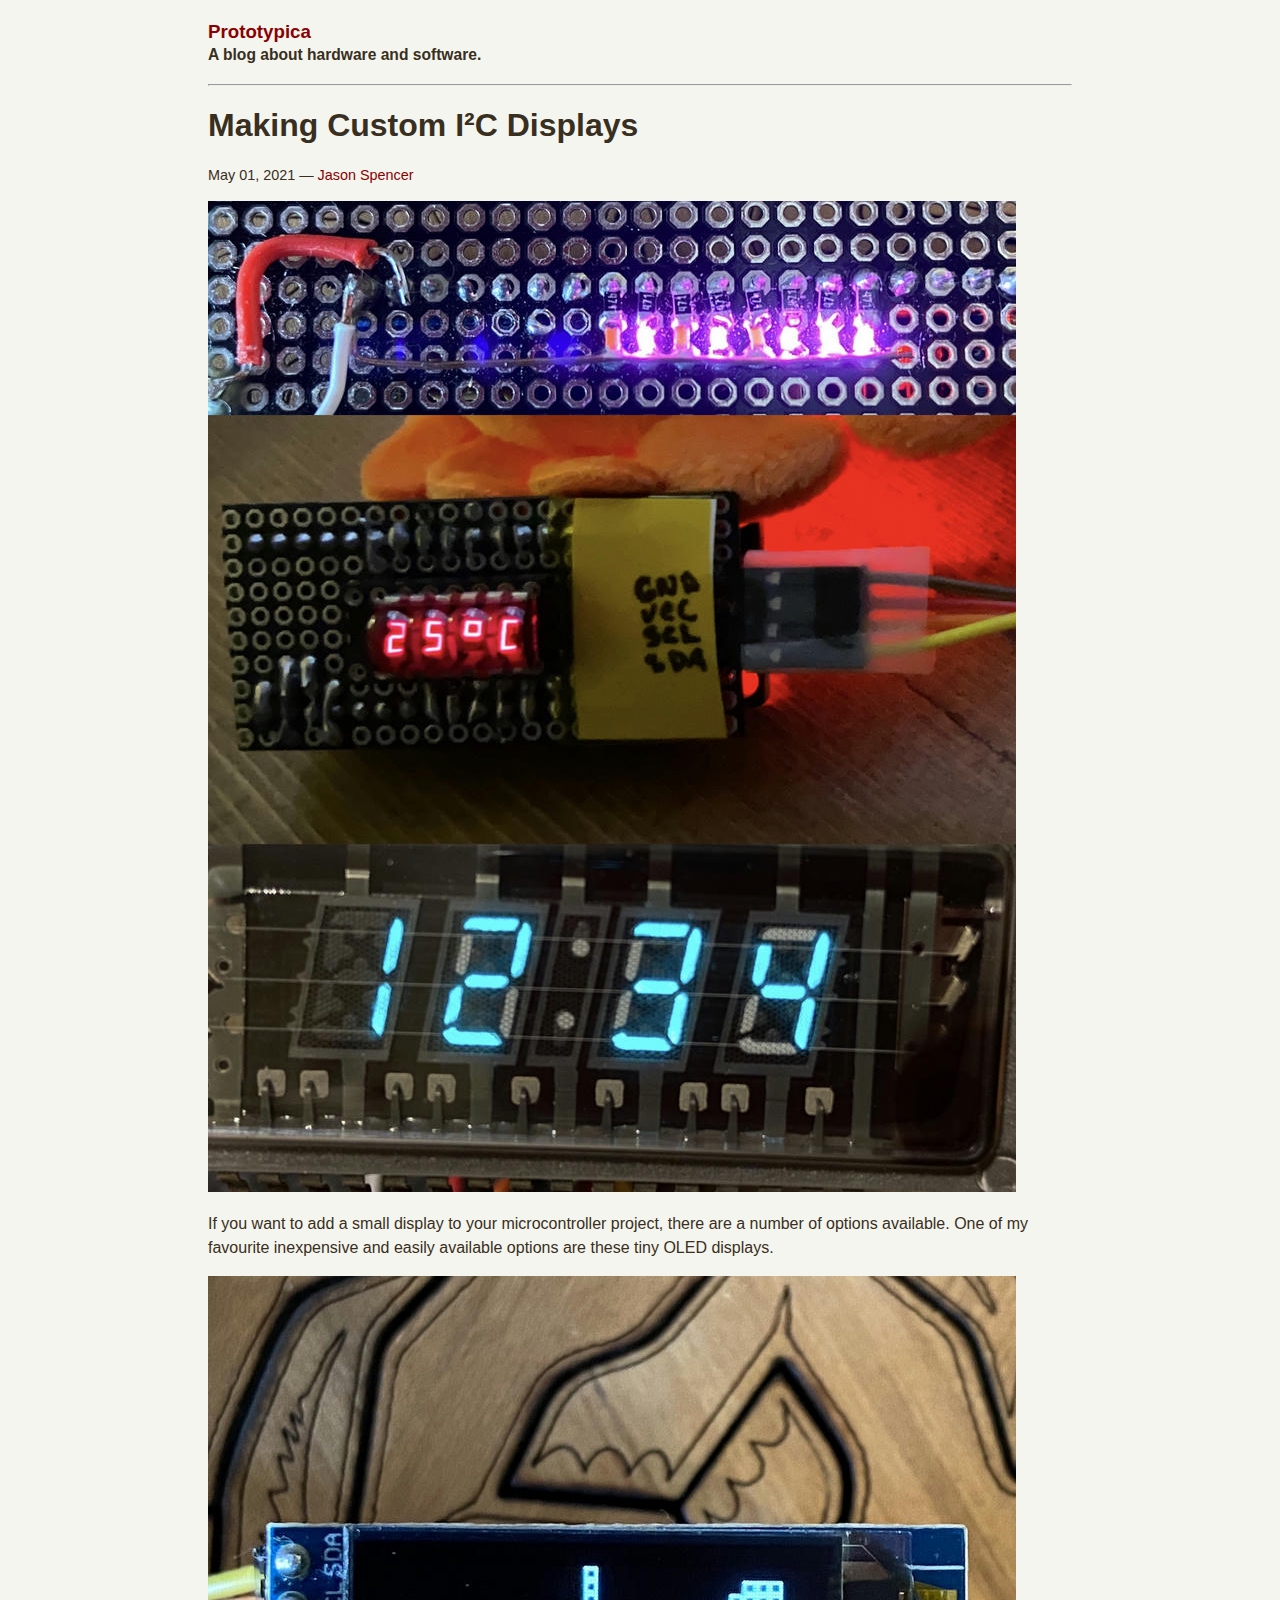
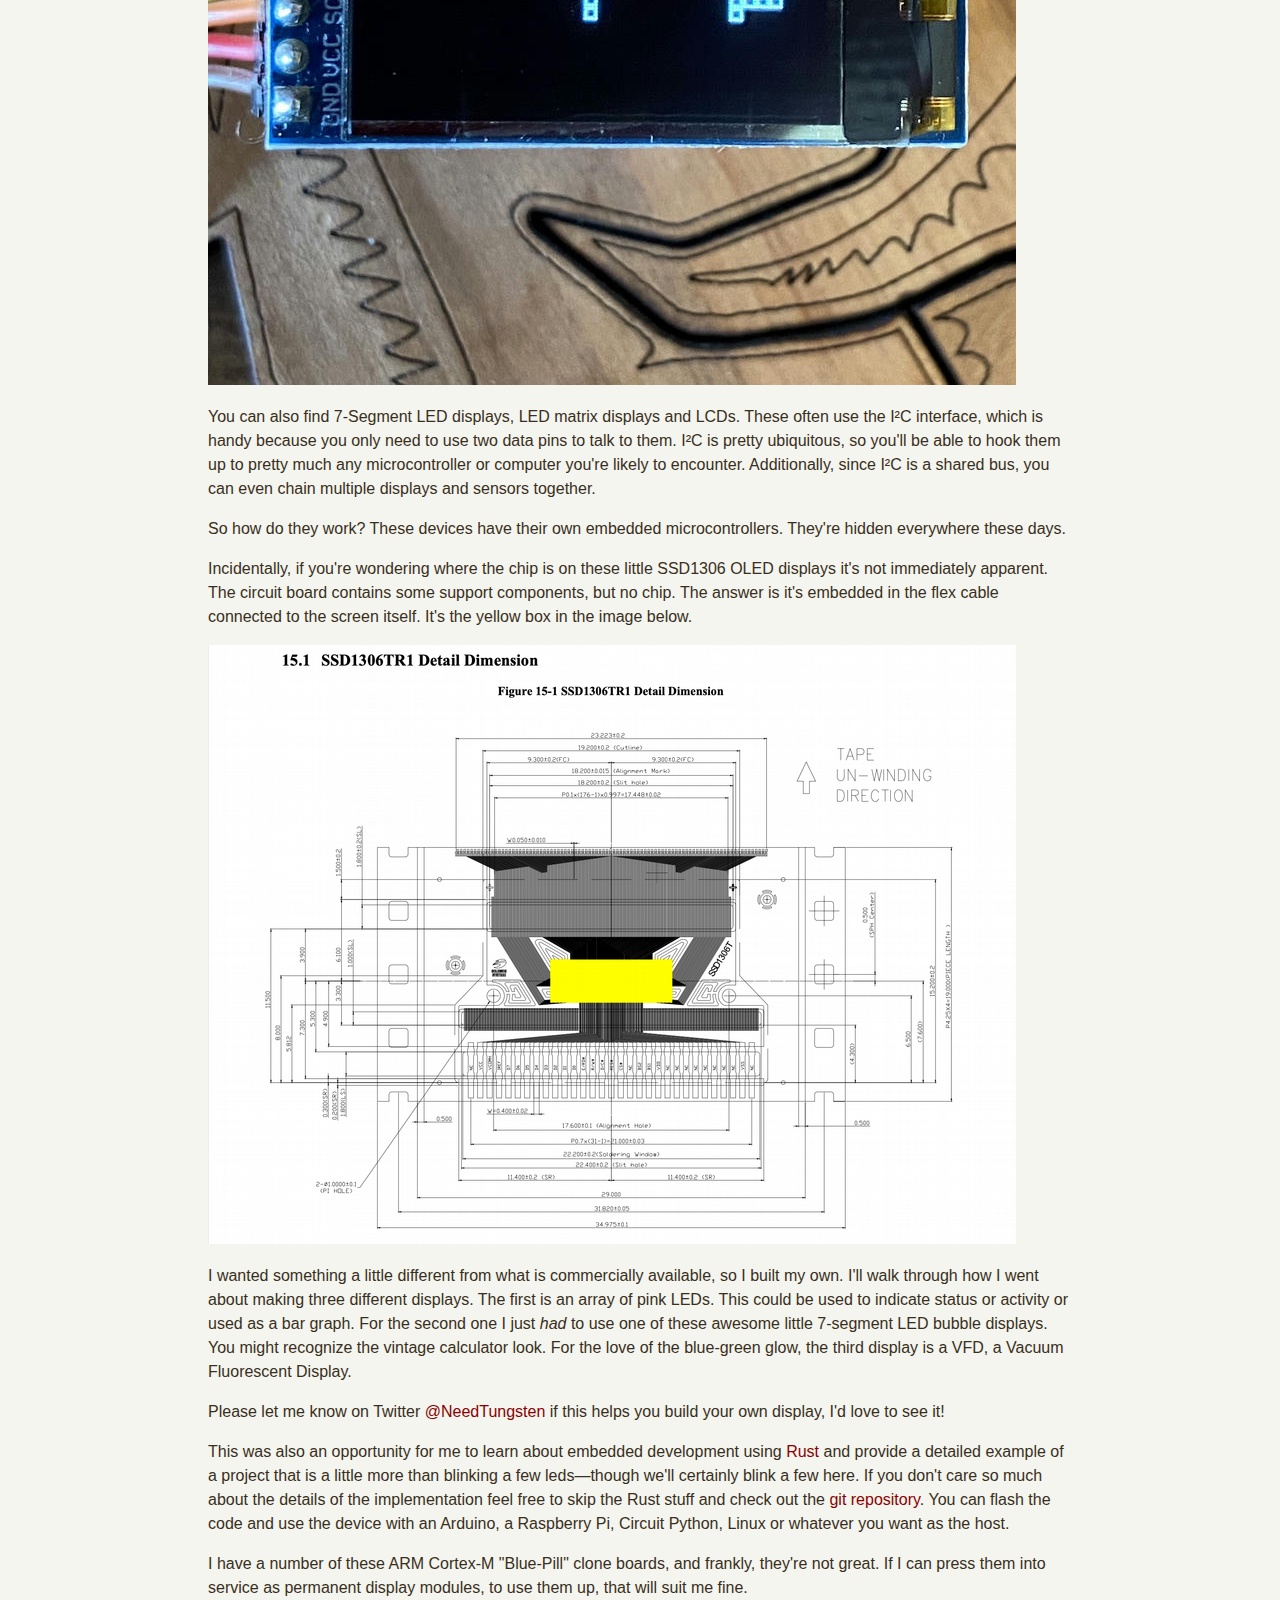
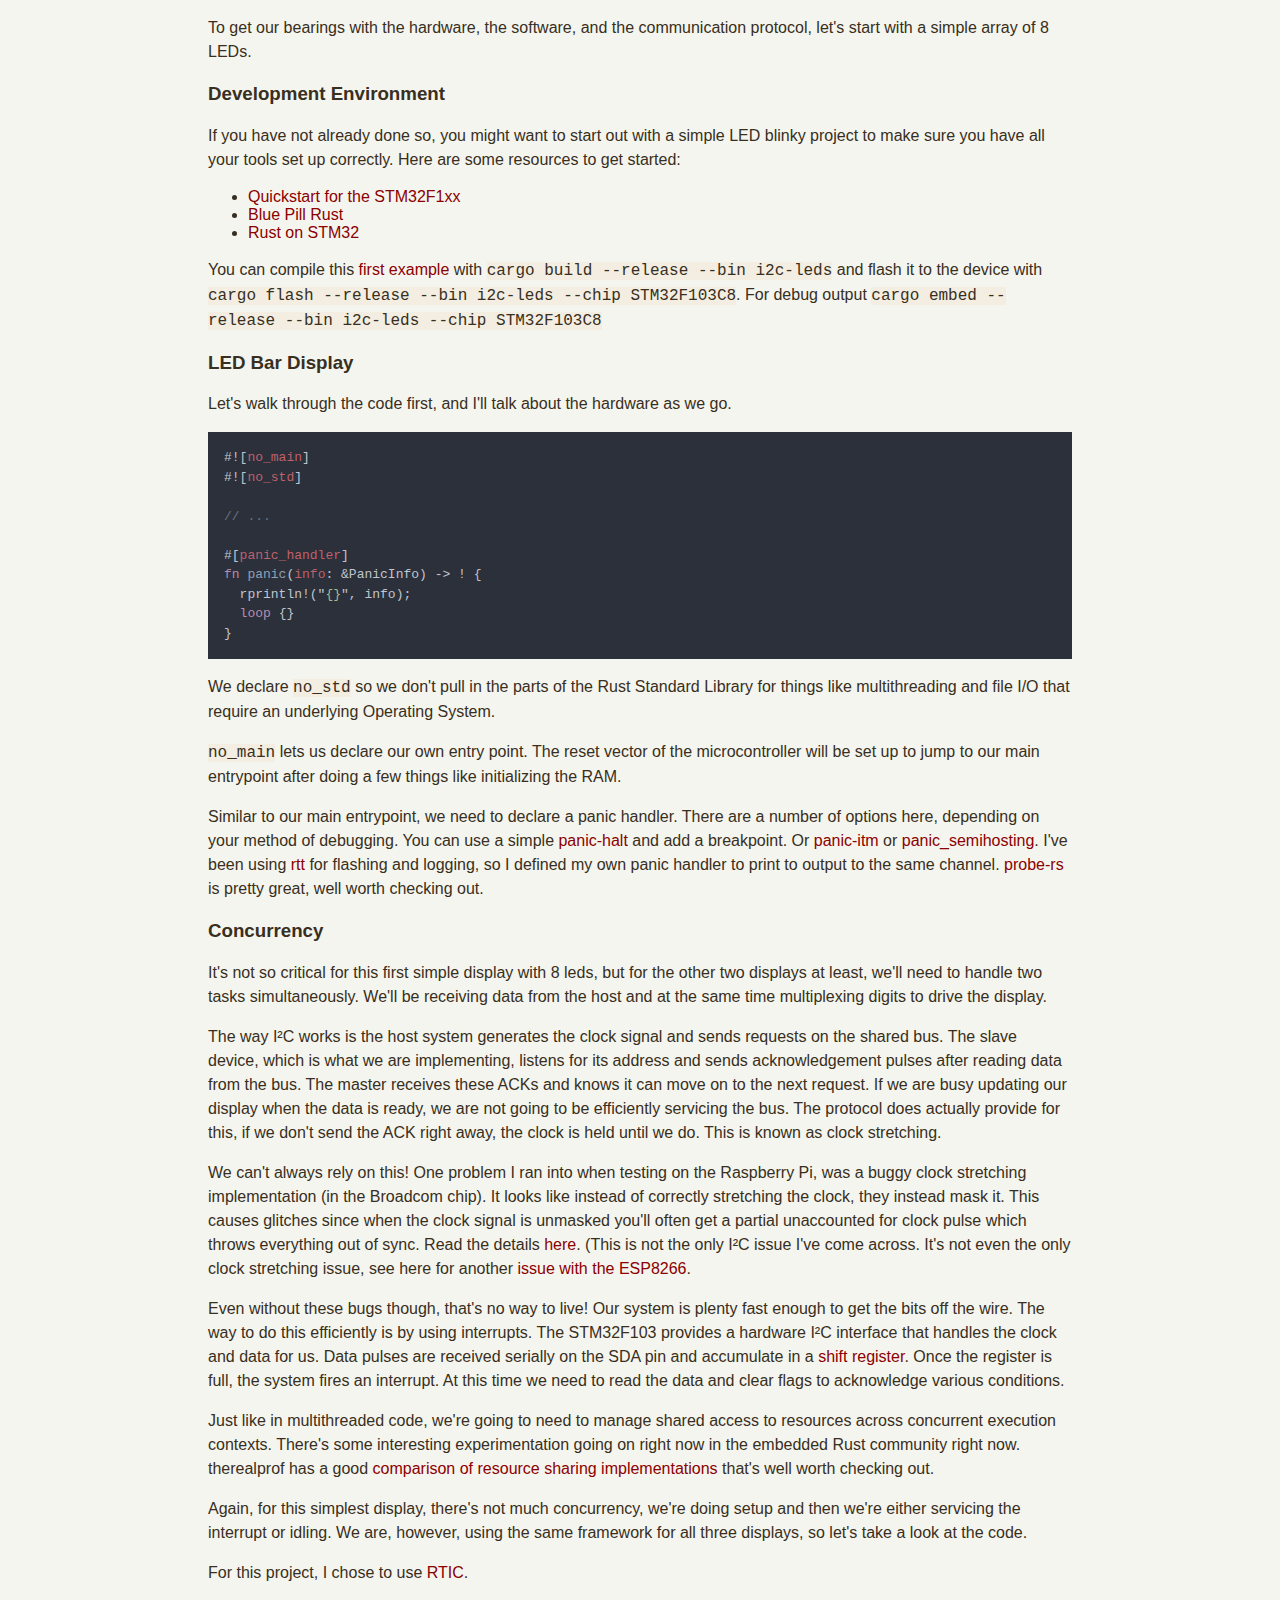
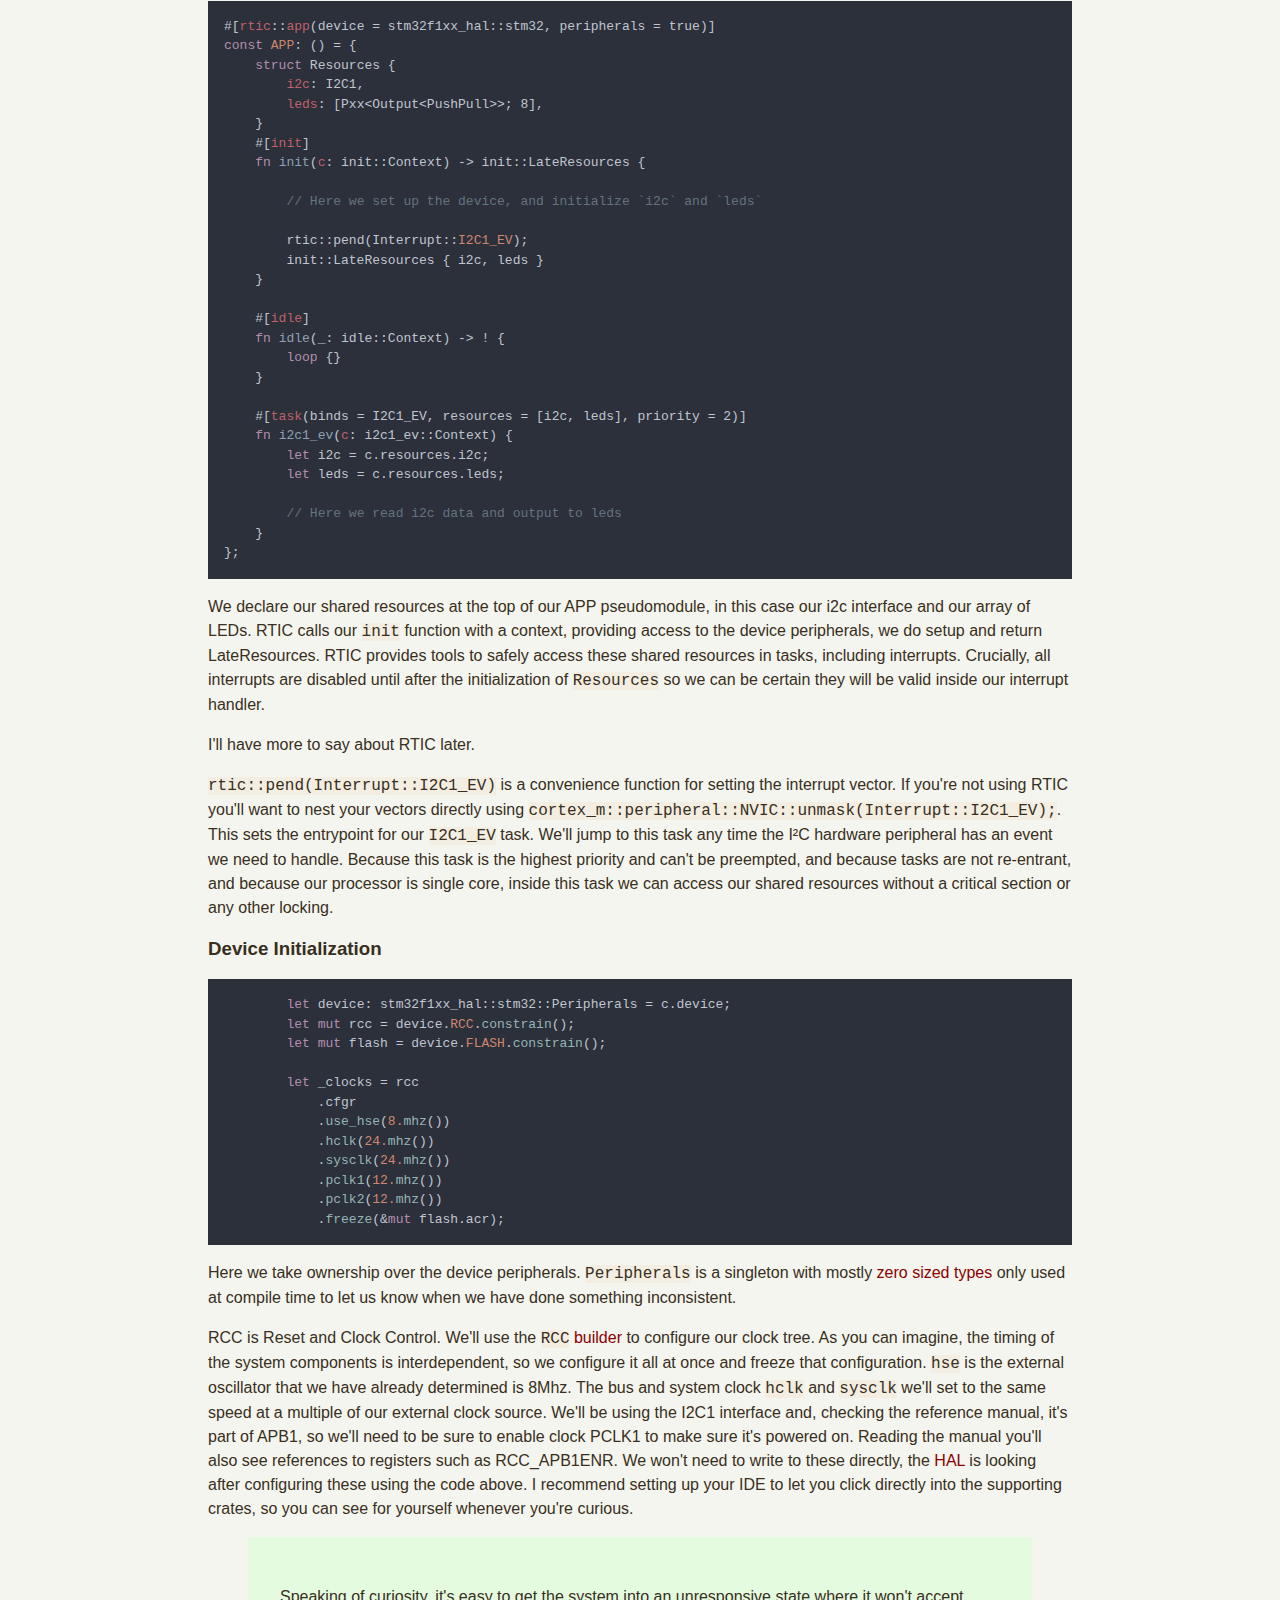
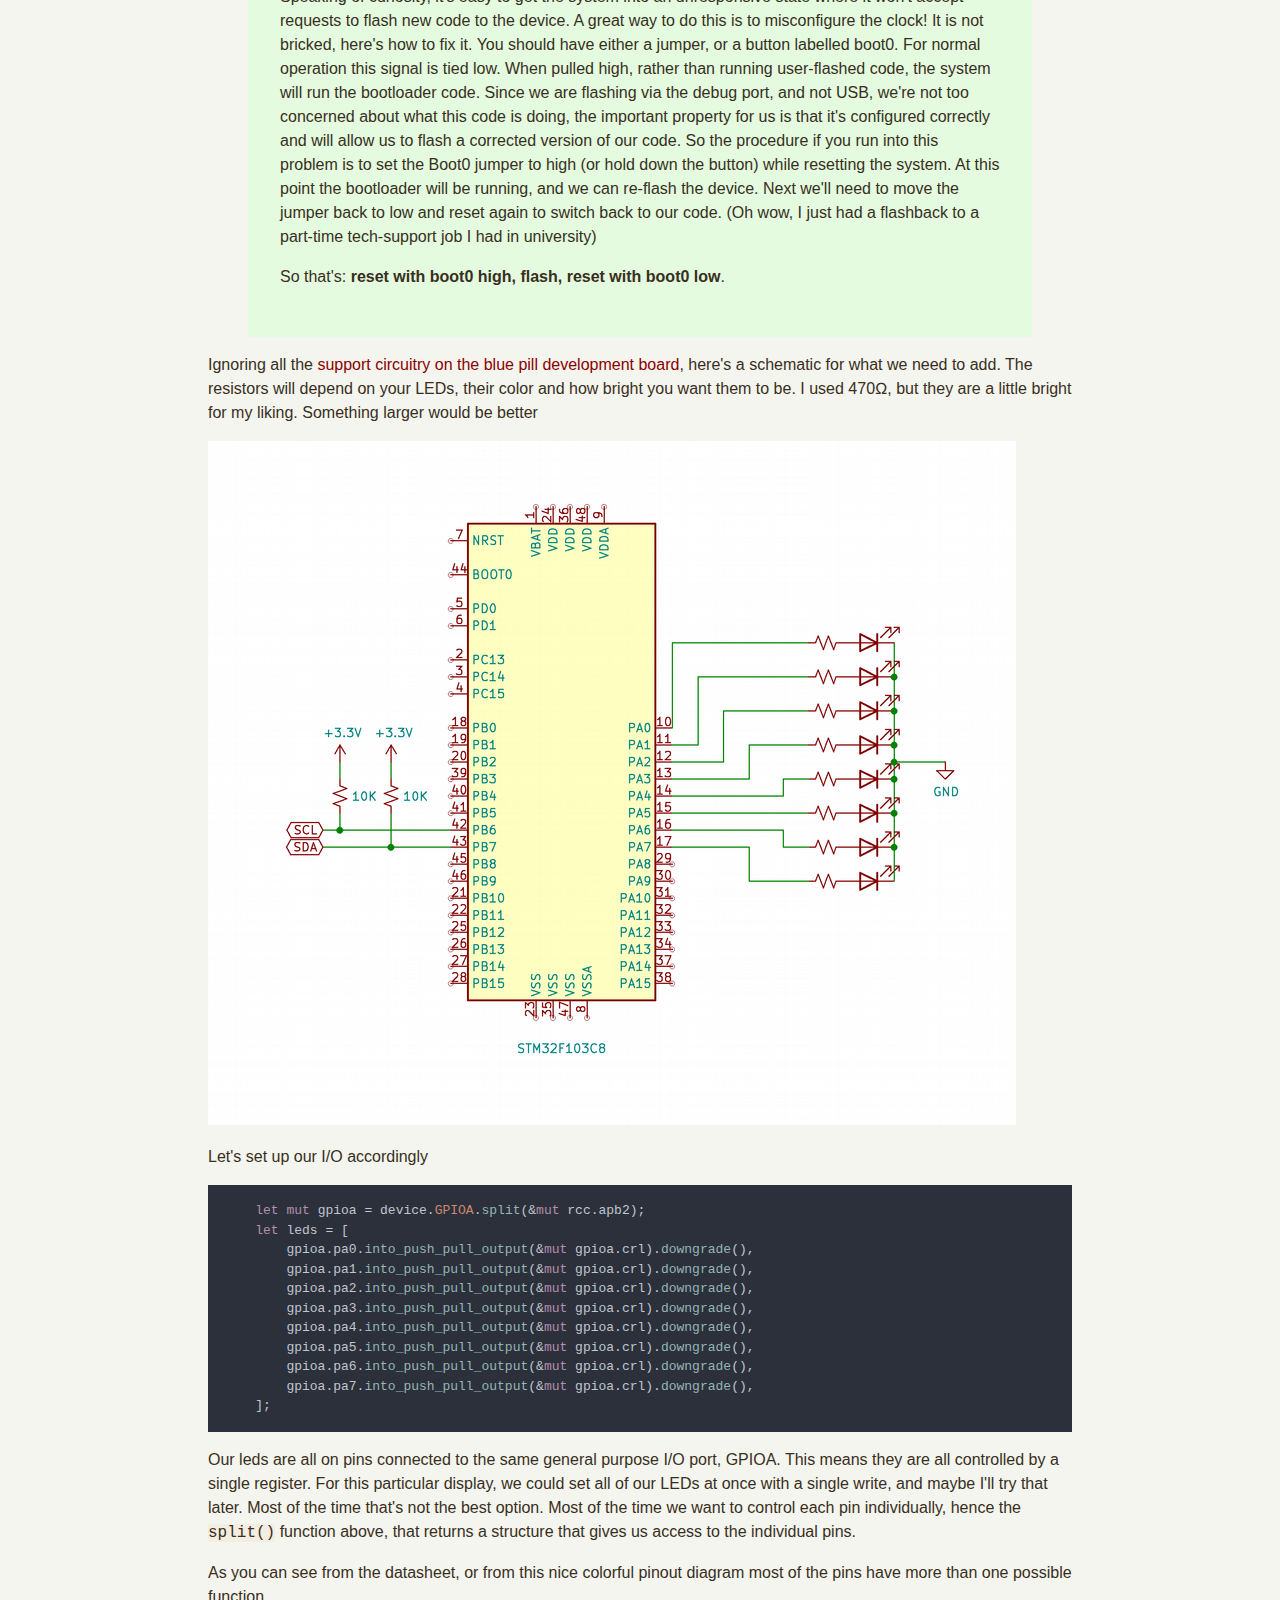
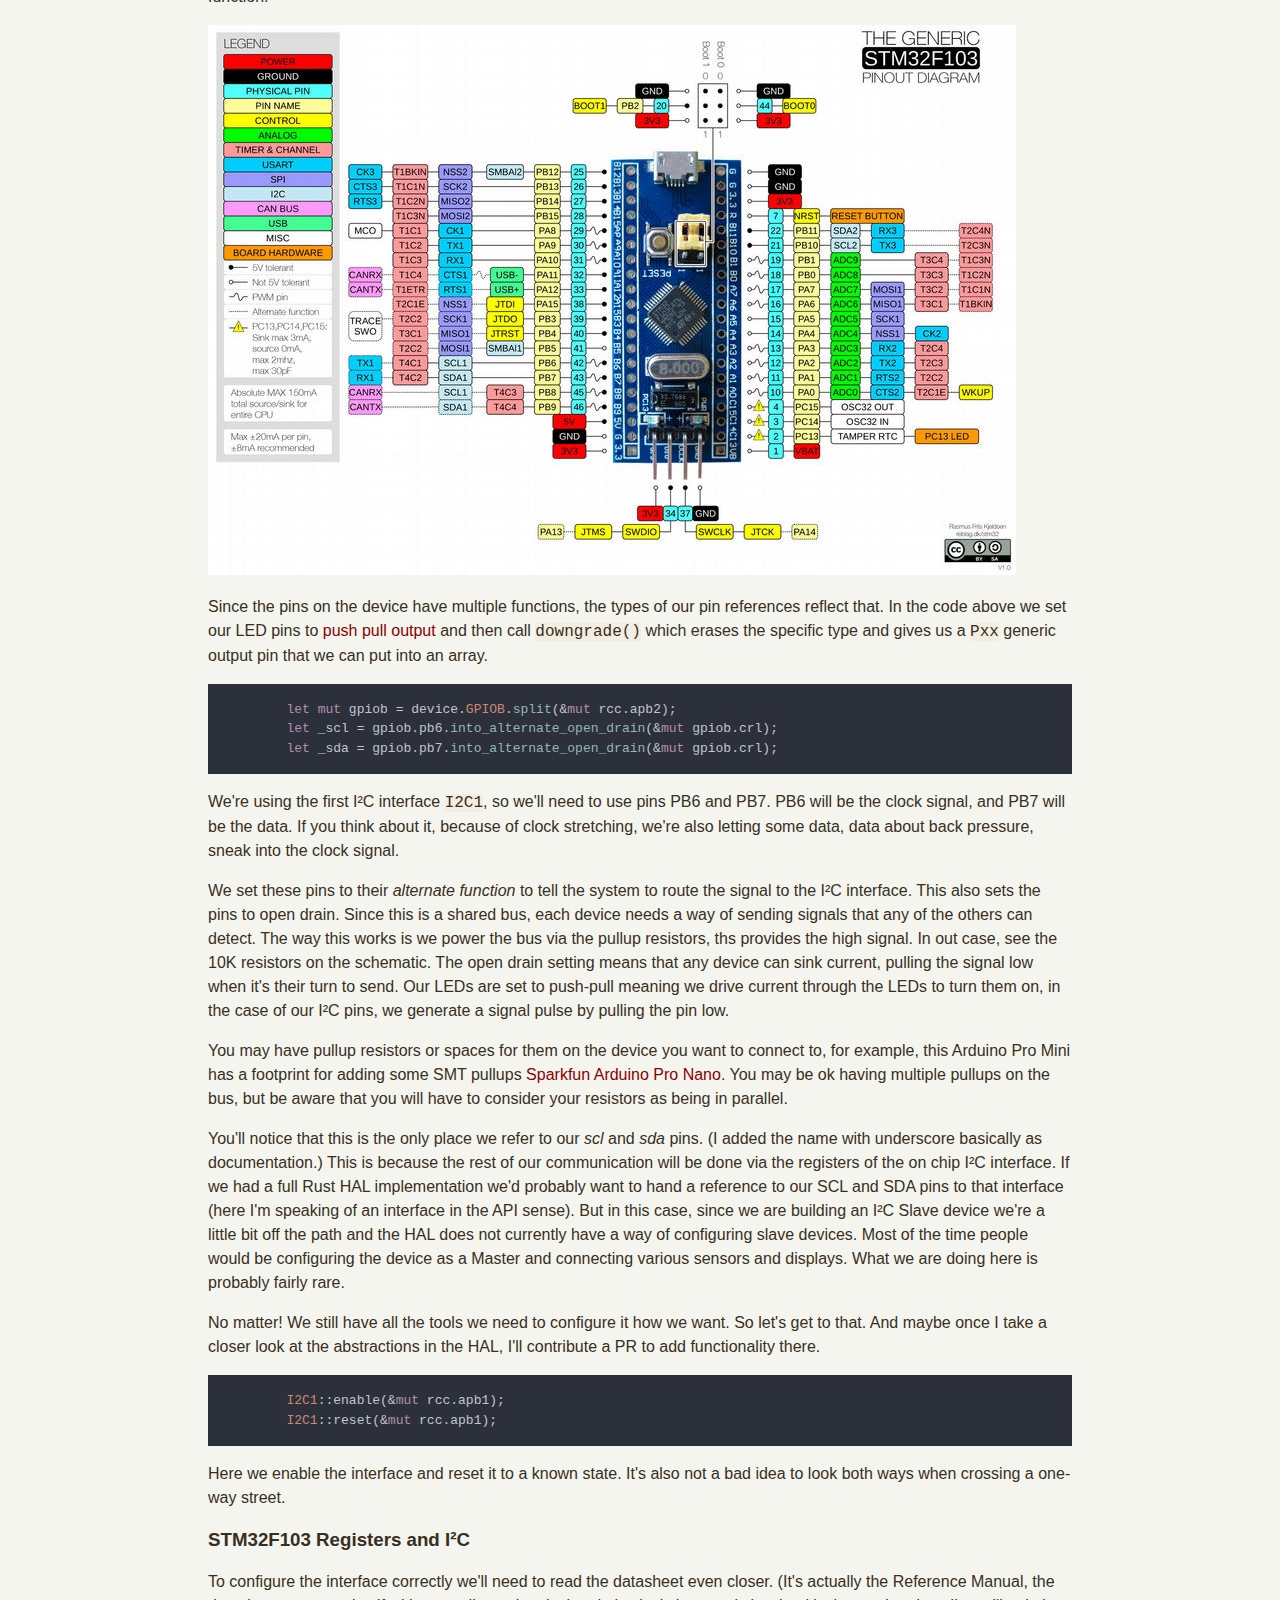
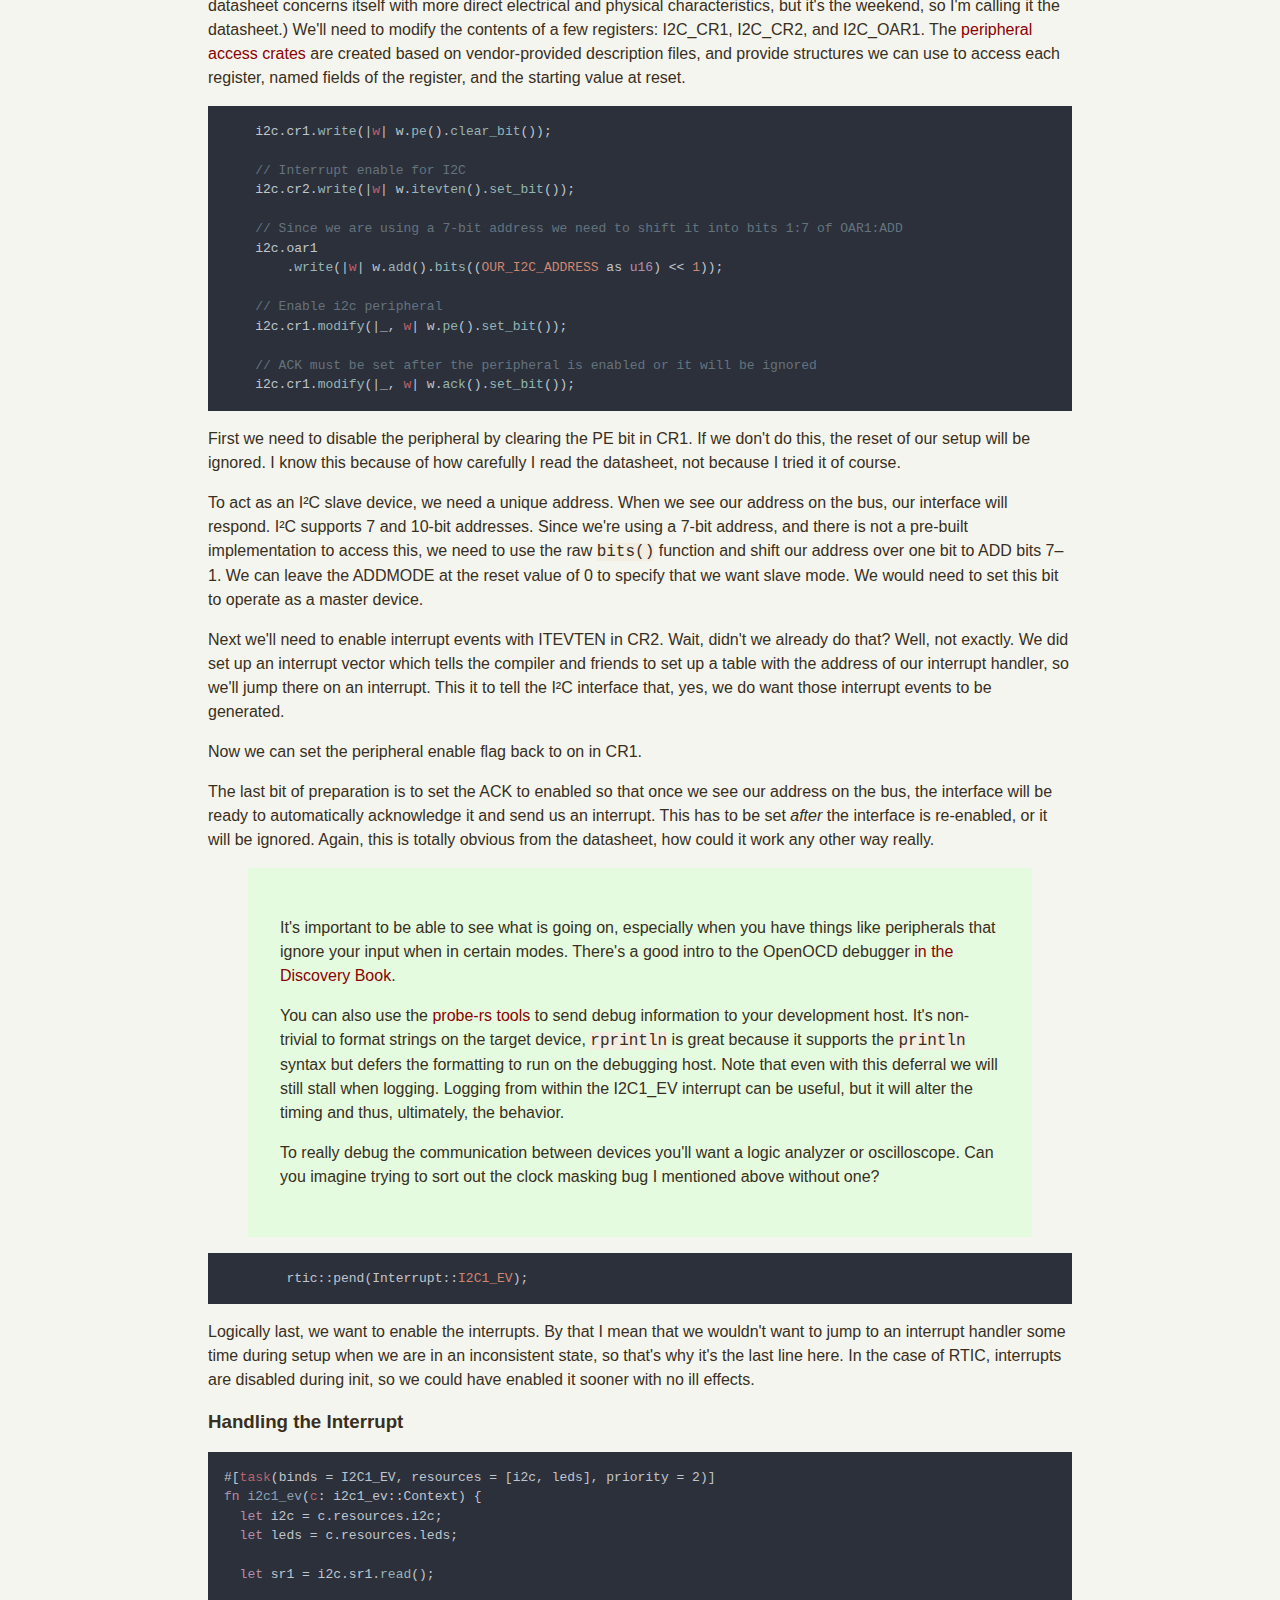
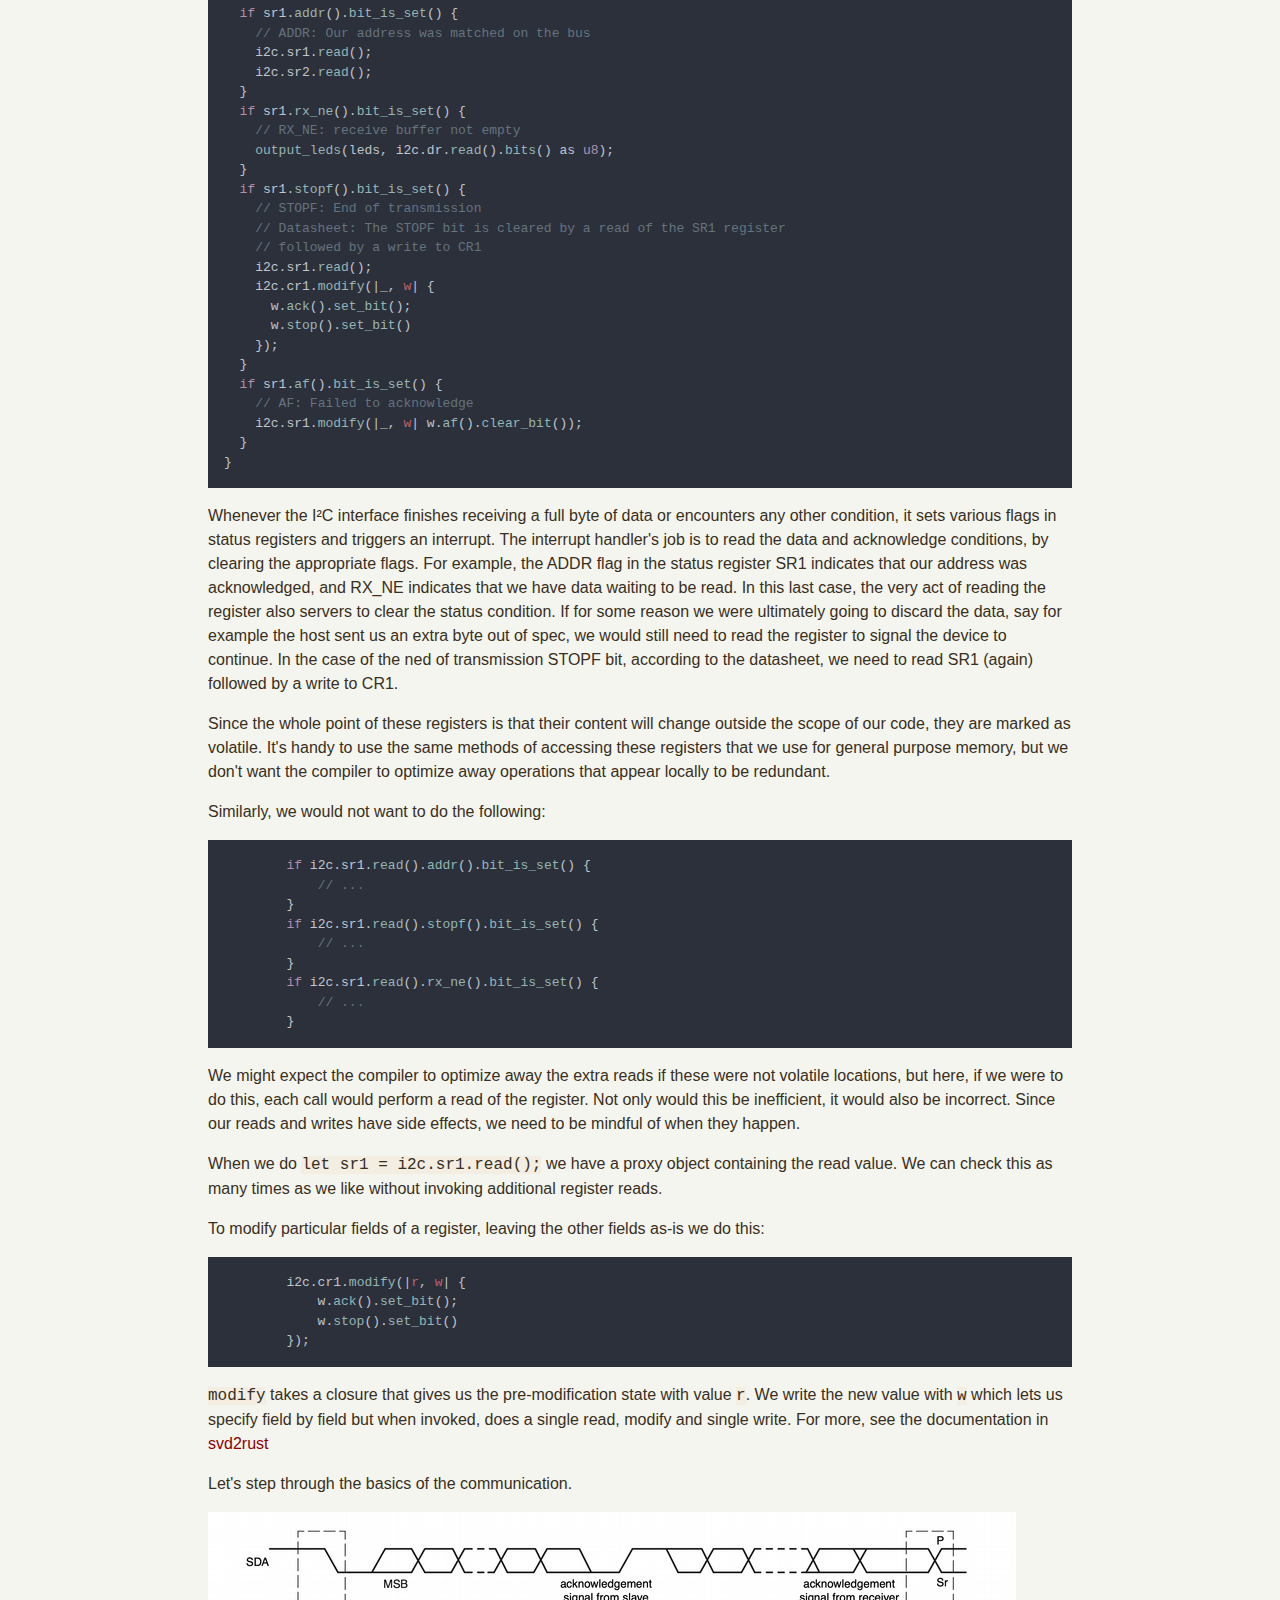
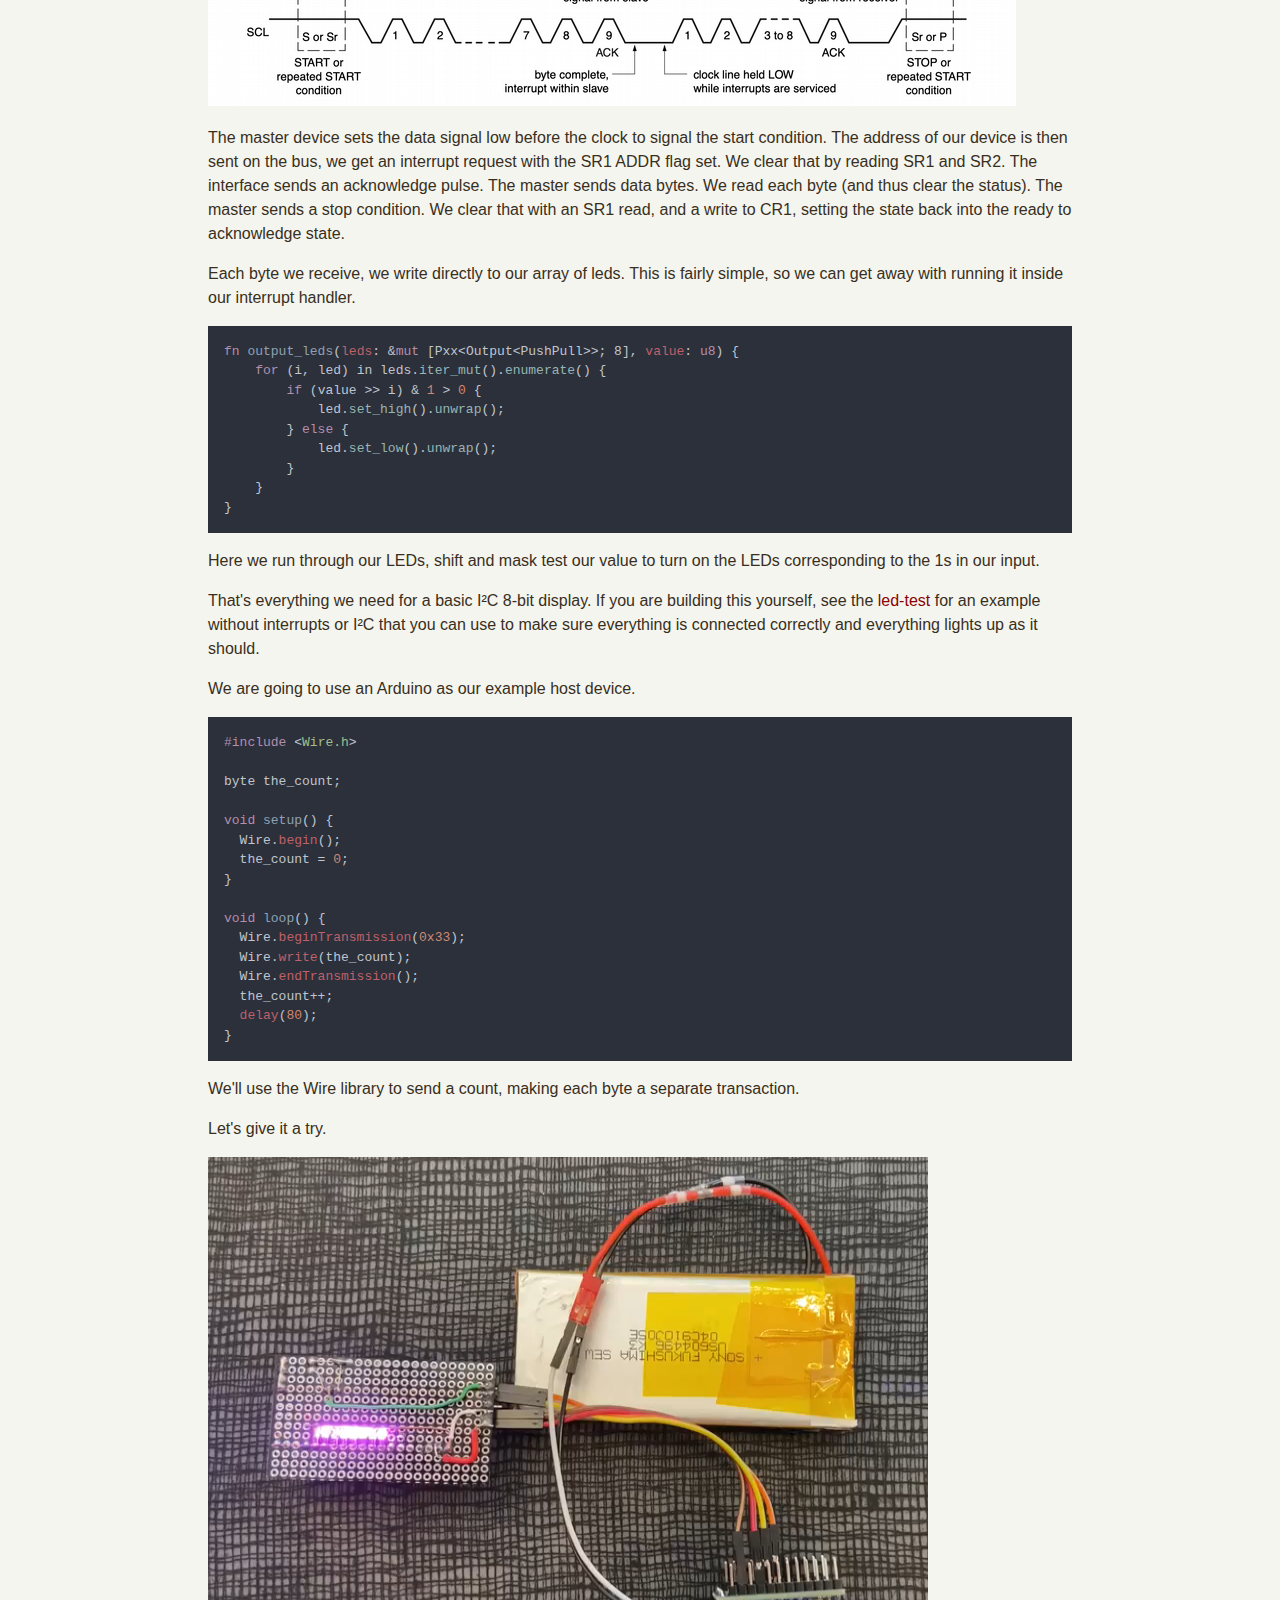
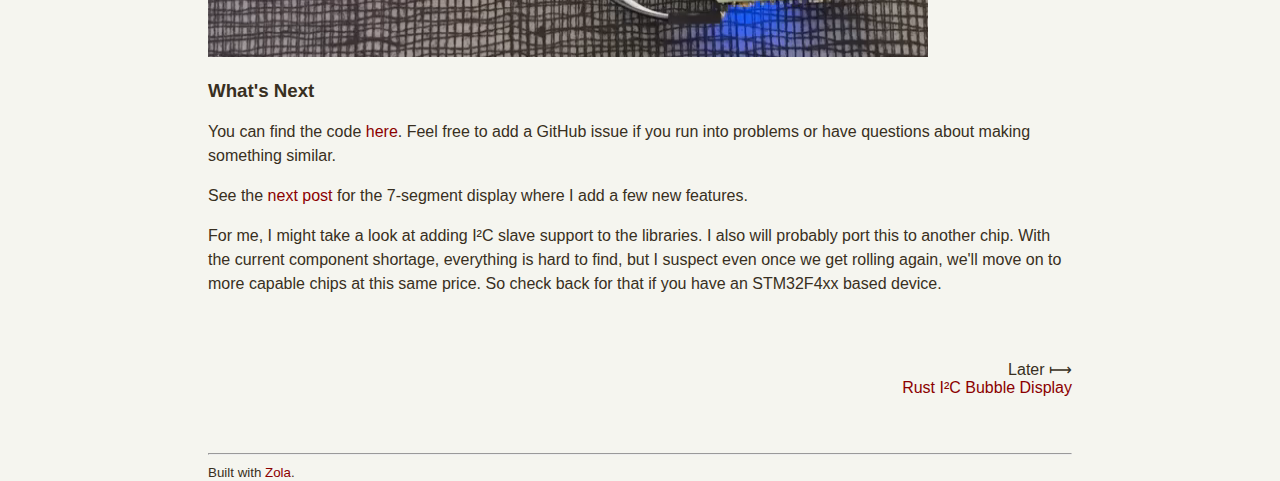
==== making-custom-i2c-displays/index.html @ 599842fb "Deploy jspencer/jspencer.github.io to jspencer/jspencer.github.io:main" ====
<!DOCTYPE html>
<html lang="en">
  
  <head>
    <meta charset="UTF-8" />
    <meta name="viewport" content="width=device-width, initial-scale=1.0" />

    <title>Making Custom I²C Displays &middot; Prototypica</title>
    <meta name="description" content="A blog about hardware and software." />
    <link rel="shortcut icon"  href="https://jspencer.github.io/favicon.ico" />
    <link rel="alternate" type="application/atom+xml" title="RSS" href="https://jspencer.github.io/atom.xml">

    <style>html,body{background:#f5f5ef;color:#382f21;font-family:-apple-system,blinkmacsystemfont,"Helvetica Neue","Helvetica","Segoe UI",roboto,oxygen-sans,ubuntu,cantarell,"Helvetica Neue",sans-serif}a,a:visited{color:darkred;text-decoration:none}a:hover{text-decoration:underline}p{font-size:1rem;line-height:1.5em}main{margin:auto;max-width:54rem;padding:0.8rem}pre{background:white;overflow:scroll;padding:1rem}pre code{background-color:unset;line-height:1.5em}code{background-color:#f3ede2}blockquote{background-color:#e4fbe0;border-color:#bef4b3;padding:2rem}td{border:1px solid #2d2d2d;padding:10px}img{height:auto;max-width:100%}.homepage-list{list-style:none;padding:1rem 0}.homepage-list li{align-items:center;display:flex;flex-wrap:wrap;justify-content:space-between;margin-bottom:10px}@media (max-width: 38rem){.homepage-list li a{width:100%}}.related{padding-top:2rem;padding-bottom:2rem}.related-posts{padding-left:0;list-style:none;display:flex;justify-content:space-between}.related-posts li{flex:1}.related-posts li.next{text-align:right}.related-posts h3{margin-top:0}.related-posts li small{font-size:75%;color:#382f21}.related-posts li small{color:inherit}
</style>

    <meta property="og:site_name" content="Prototypica">
      <meta name="author" content="Jason Spencer" />
      <meta property="og:title" content="Making Custom I²C Displays">
      <meta property="og:description" content="">
      <meta property="og:url" content="https://jspencer.github.io/making-custom-i2c-displays/">
      <meta property="og:image" content="">

      <meta property="og:type" content="article" />
        <meta property="article:published_time" content="2021-05-01T00:00:00+00:00" />

      
      <link rel="next" href="https://jspencer.github.io/rust-i2c-bubble-display/" />
    

  </head>
  

  <body>
    <main id="main" role="main">

      
      <header role="banner">
        <h3 style="margin-top:0;">
          <a href="https://jspencer.github.io" title="Home">Prototypica</a>
          <br /><small>A blog about hardware and software.</small>
        </h3>
      </header>
      <hr />
      

      
<article>
  <h1>Making Custom I²C Displays</h1>

  
    <p style="font-size:90%;"><time datetime="2021-05-01T00:00:00+00:00">May 01, 2021</time> — <a href="https://twitter.com/needtungsten">Jason Spencer</a></p>
  

  <img src="https:&#x2F;&#x2F;jspencer.github.io&#x2F;processed_images&#x2F;fed93ef60ed629c500.jpg" alt="3 i2c displays using rust"/>
<p>If you want to add a small display to your microcontroller project, there are a number of options available. One of my favourite inexpensive and easily available options are these tiny OLED displays.</p>
<img src="https:&#x2F;&#x2F;jspencer.github.io&#x2F;processed_images&#x2F;a97d542fcf8ee56000.jpg" alt="Micropong Tetris on SSD1306"/>
<p>You can also find 7-Segment LED displays, LED matrix displays and LCDs. These often use the I²C interface, which is handy because you only need to use two data pins to talk to them. I²C is pretty ubiquitous, so you'll be able to hook them up to pretty much any microcontroller or computer you're likely to encounter. Additionally, since I²C is a shared bus, you can even chain multiple displays and sensors together.</p>
<p>So how do they work? These devices have their own embedded microcontrollers. They're hidden everywhere these days.</p>
<p>Incidentally, if you're wondering where the chip is on these little SSD1306 OLED displays it's not immediately apparent. The circuit board contains some support components, but no chip. The answer is it's embedded in the flex cable connected to the screen itself. It's the yellow box in the image below.</p>
<img src="https:&#x2F;&#x2F;jspencer.github.io&#x2F;processed_images&#x2F;e2e5a54b1fe09ce400.png" alt="Core on ribbon in SSD1306"/>
<p>I wanted something a little different from what is commercially available, so I built my own. I'll walk through how I went about making three different displays. The first is an array of pink LEDs. This could be used to indicate status or activity or used as a bar graph. For the second one I just <em>had</em> to use one of these awesome little 7-segment LED bubble displays. You might recognize the vintage calculator look. For the love of the blue-green glow, the third display is a VFD, a Vacuum Fluorescent Display.</p>
<p>Please let me know on Twitter <a href="https://twitter.com/needtungsten">@NeedTungsten</a> if this helps you build your own display, I'd love to see it!</p>
<p>This was also an opportunity for me to learn about embedded development using <a href="https://www.rust-lang.org/what/embedded">Rust</a> and provide a detailed example of a project that is a little more than blinking a few leds—though we'll certainly blink a few here. If you don't care so much about the details of the implementation feel free to skip the Rust stuff and check out the <a href="https://github.com/jspencer/custom-i2c-displays">git repository</a>. You can flash the code and use the device with an Arduino, a Raspberry Pi, Circuit Python, Linux or whatever you want as the host.</p>
<p>I have a number of these ARM Cortex-M &quot;Blue-Pill&quot; clone boards, and frankly, they're not great. If I can press them into service as permanent display modules, to use them up, that will suit me fine.</p>
<p>To get our bearings with the hardware, the software, and the communication protocol, let's start with a simple array of 8 LEDs.</p>
<h3 id="development-environment">Development Environment</h3>
<p>If you have not already done so, you might want to start out with a simple LED blinky project to make sure you have all your tools set up correctly. Here are some resources to get started:</p>
<ul>
<li><a href="https://github.com/stm32-rs/stm32f1xx-hal">Quickstart for the STM32F1xx</a></li>
<li><a href="https://github.com/lupyuen/stm32-blue-pill-rust">Blue Pill Rust</a></li>
<li><a href="https://jonathanklimt.de/electronics/programming/embedded-rust/rust-on-stm32-2/">Rust on STM32</a></li>
</ul>
<p>You can compile this <a href="https://github.com/jspencer/custom-i2c-displays">first example</a> with <code>cargo build --release --bin i2c-leds</code> and flash it to the device with <code>cargo flash --release --bin i2c-leds --chip STM32F103C8</code>. For debug output <code>cargo embed --release --bin i2c-leds --chip STM32F103C8</code></p>
<h3 id="led-bar-display">LED Bar Display</h3>
<p>Let's walk through the code first, and I'll talk about the hardware as we go. </p>
<pre style="background-color:#2b303b;">
<code class="language-rust" data-lang="rust"><span style="color:#c0c5ce;">#![</span><span style="color:#bf616a;">no_main</span><span style="color:#c0c5ce;">]
#![</span><span style="color:#bf616a;">no_std</span><span style="color:#c0c5ce;">]

</span><span style="color:#65737e;">// ...

</span><span style="color:#c0c5ce;">#[</span><span style="color:#bf616a;">panic_handler</span><span style="color:#c0c5ce;">]
</span><span style="color:#b48ead;">fn </span><span style="color:#8fa1b3;">panic</span><span style="color:#c0c5ce;">(</span><span style="color:#bf616a;">info</span><span style="color:#c0c5ce;">: &amp;PanicInfo) -&gt; ! {
  rprintln!(&quot;</span><span style="color:#a3be8c;">{}</span><span style="color:#c0c5ce;">&quot;, info);
  </span><span style="color:#b48ead;">loop </span><span style="color:#c0c5ce;">{}
}
</span></code></pre>
<p>We declare <code>no_std</code> so we don't pull in the parts of the Rust Standard Library for things like multithreading and file I/O that require an underlying Operating System.</p>
<p><code>no_main</code> lets us declare our own entry point. The reset vector of the microcontroller will be set up to jump to our main entrypoint after doing a few things like initializing the RAM.</p>
<p>Similar to our main entrypoint, we need to declare a panic handler. There are a number of options here, depending on your method of debugging. You can use a simple <a href="https://crates.io/crates/panic-halt">panic-halt</a> and add a breakpoint. Or <a href="https://github.com/rust-embedded/cortex-m/tree/master/panic-itm">panic-itm</a> or <a href="https://github.com/rust-embedded/cortex-m/tree/master/panic-semihosting">panic_semihosting</a>. I've been using <a href="https://docs.rs/rtt-target/0.3.1/rtt_target/">rtt</a> for flashing and logging, so I defined my own panic handler to print to output to the same channel. <a href="https://probe.rs">probe-rs</a> is pretty great, well worth checking out.</p>
<h3 id="concurrency">Concurrency</h3>
<p>It's not so critical for this first simple display with 8 leds, but for the other two displays at least, we'll need to handle two tasks simultaneously. We'll be receiving data from the host and at the same time multiplexing digits to drive the display.</p>
<p>The way I²C works is the host system generates the clock signal and sends requests on the shared bus. The slave device, which is what we are implementing, listens for its address and sends acknowledgement pulses after reading data from the bus. The master receives these ACKs and knows it can move on to the next request. If we are busy updating our display when the data is ready, we are not going to be efficiently servicing the bus. The protocol does actually provide for this, if we don't send the ACK right away, the clock is held until we do. This is known as clock stretching.</p>
<p>We can't always rely on this! One problem I ran into when testing on the Raspberry Pi, was a buggy clock stretching implementation (in the Broadcom chip). It looks like instead of correctly stretching the clock, they instead mask it. This causes glitches since when the clock signal is unmasked you'll often get a partial unaccounted for clock pulse which throws everything out of sync. Read the details <a href="http://www.advamation.com/knowhow/raspberrypi/rpi-i2c-bug.html">here</a>. (This is not the only I²C issue I've come across. It's not even the only clock stretching issue, see here for another <a href="https://github.com/maarten-pennings/CCS811">issue with the ESP8266</a>.</p>
<p>Even without these bugs though, that's no way to live! Our system is plenty fast enough to get the bits off the wire. The way to do this efficiently is by using interrupts. The STM32F103 provides a hardware I²C interface that handles the clock and data for us. Data pulses are received serially on the SDA pin and accumulate in a <a href="https://en.wikipedia.org/wiki/Shift_register">shift register</a>. Once the register is full, the system fires an interrupt. At this time we need to read the data and clear flags to acknowledge various conditions.</p>
<p>Just like in multithreaded code, we're going to need to manage shared access to resources across concurrent execution contexts. There's some interesting experimentation going on right now in the embedded Rust community right now. therealprof has a good <a href="https://therealprof.github.io/blog/interrupt-comparison/">comparison of resource sharing implementations</a> that's well worth checking out.</p>
<p>Again, for this simplest display, there's not much concurrency, we're doing setup and then we're either servicing the interrupt or idling. We are, however, using the same framework for all three displays, so let's take a look at the code.</p>
<p>For this project, I chose to use <a href="https://rtic.rs/0.5/book/en/">RTIC</a>.</p>
<pre style="background-color:#2b303b;">
<code class="language-rust" data-lang="rust"><span style="color:#c0c5ce;">#[</span><span style="color:#bf616a;">rtic</span><span style="color:#c0c5ce;">::</span><span style="color:#bf616a;">app</span><span style="color:#c0c5ce;">(device = stm32f1xx_hal::stm32, peripherals = true)]
</span><span style="color:#b48ead;">const </span><span style="color:#d08770;">APP</span><span style="color:#c0c5ce;">: () = {
    </span><span style="color:#b48ead;">struct </span><span style="color:#c0c5ce;">Resources {
        </span><span style="color:#bf616a;">i2c</span><span style="color:#c0c5ce;">: I2C1,
        </span><span style="color:#bf616a;">leds</span><span style="color:#c0c5ce;">: [Pxx&lt;Output&lt;PushPull&gt;&gt;; 8],
    }
    #[</span><span style="color:#bf616a;">init</span><span style="color:#c0c5ce;">]
    </span><span style="color:#b48ead;">fn </span><span style="color:#8fa1b3;">init</span><span style="color:#c0c5ce;">(</span><span style="color:#bf616a;">c</span><span style="color:#c0c5ce;">: init::Context) -&gt; init::LateResources {
        
        </span><span style="color:#65737e;">// Here we set up the device, and initialize `i2c` and `leds`
        
        </span><span style="color:#c0c5ce;">rtic::pend(Interrupt::</span><span style="color:#d08770;">I2C1_EV</span><span style="color:#c0c5ce;">);
        init::LateResources { i2c, leds }
    }

    #[</span><span style="color:#bf616a;">idle</span><span style="color:#c0c5ce;">]
    </span><span style="color:#b48ead;">fn </span><span style="color:#8fa1b3;">idle</span><span style="color:#c0c5ce;">(_: idle::Context) -&gt; ! {
        </span><span style="color:#b48ead;">loop </span><span style="color:#c0c5ce;">{}
    }

    #[</span><span style="color:#bf616a;">task</span><span style="color:#c0c5ce;">(binds = I2C1_EV, resources = [i2c, leds], priority = 2)]
    </span><span style="color:#b48ead;">fn </span><span style="color:#8fa1b3;">i2c1_ev</span><span style="color:#c0c5ce;">(</span><span style="color:#bf616a;">c</span><span style="color:#c0c5ce;">: i2c1_ev::Context) {
        </span><span style="color:#b48ead;">let</span><span style="color:#c0c5ce;"> i2c = c.resources.i2c;
        </span><span style="color:#b48ead;">let</span><span style="color:#c0c5ce;"> leds = c.resources.leds;

        </span><span style="color:#65737e;">// Here we read i2c data and output to leds
    </span><span style="color:#c0c5ce;">}
};
</span></code></pre>
<p>We declare our shared resources at the top of our APP pseudomodule, in this case our i2c interface and our array of LEDs. RTIC calls our <code>init</code> function with a context, providing access to the device peripherals, we do setup and return LateResources. RTIC provides tools to safely access these shared resources in tasks, including interrupts. Crucially, all interrupts are disabled until after the initialization of <code>Resources</code> so we can be certain they will be valid inside our interrupt handler.</p>
<p>I'll have more to say about RTIC later.</p>
<p><code>rtic::pend(Interrupt::I2C1_EV)</code> is a convenience function for setting the interrupt vector. If you're not using RTIC you'll want to nest your vectors directly using <code>cortex_m::peripheral::NVIC::unmask(Interrupt::I2C1_EV);</code>. This sets the entrypoint for our <code>I2C1_EV</code> task. We'll jump to this task any time the I²C hardware peripheral has an event we need to handle. Because this task is the highest priority and can't be preempted, and because tasks are not re-entrant, and because our processor is single core, inside this task we can access our shared resources without a critical section or any other locking.</p>
<h3 id="device-initialization">Device Initialization</h3>
<pre style="background-color:#2b303b;">
<code class="language-rust" data-lang="rust"><span style="color:#c0c5ce;">        </span><span style="color:#b48ead;">let</span><span style="color:#c0c5ce;"> device: stm32f1xx_hal::stm32::Peripherals = c.device;
        </span><span style="color:#b48ead;">let mut</span><span style="color:#c0c5ce;"> rcc = device.</span><span style="color:#d08770;">RCC</span><span style="color:#c0c5ce;">.</span><span style="color:#96b5b4;">constrain</span><span style="color:#c0c5ce;">();
        </span><span style="color:#b48ead;">let mut</span><span style="color:#c0c5ce;"> flash = device.</span><span style="color:#d08770;">FLASH</span><span style="color:#c0c5ce;">.</span><span style="color:#96b5b4;">constrain</span><span style="color:#c0c5ce;">();

        </span><span style="color:#b48ead;">let</span><span style="color:#c0c5ce;"> _clocks = rcc
            .cfgr
            .</span><span style="color:#96b5b4;">use_hse</span><span style="color:#c0c5ce;">(</span><span style="color:#d08770;">8.</span><span style="color:#96b5b4;">mhz</span><span style="color:#c0c5ce;">())
            .</span><span style="color:#96b5b4;">hclk</span><span style="color:#c0c5ce;">(</span><span style="color:#d08770;">24.</span><span style="color:#96b5b4;">mhz</span><span style="color:#c0c5ce;">())
            .</span><span style="color:#96b5b4;">sysclk</span><span style="color:#c0c5ce;">(</span><span style="color:#d08770;">24.</span><span style="color:#96b5b4;">mhz</span><span style="color:#c0c5ce;">())
            .</span><span style="color:#96b5b4;">pclk1</span><span style="color:#c0c5ce;">(</span><span style="color:#d08770;">12.</span><span style="color:#96b5b4;">mhz</span><span style="color:#c0c5ce;">())
            .</span><span style="color:#96b5b4;">pclk2</span><span style="color:#c0c5ce;">(</span><span style="color:#d08770;">12.</span><span style="color:#96b5b4;">mhz</span><span style="color:#c0c5ce;">())
            .</span><span style="color:#96b5b4;">freeze</span><span style="color:#c0c5ce;">(&amp;</span><span style="color:#b48ead;">mut</span><span style="color:#c0c5ce;"> flash.acr);
</span></code></pre>
<p>Here we take ownership over the device peripherals. <code>Peripherals</code> is a singleton with mostly <a href="https://docs.rust-embedded.org/book/static-guarantees/zero-cost-abstractions.html">zero sized types</a> only used at compile time to let us know when we have done something inconsistent.</p>
<p>RCC is Reset and Clock Control. We'll use the <code>RCC</code> <a href="https://rust-unofficial.github.io/patterns/patterns/creational/builder.html">builder</a> to configure our clock tree. As you can imagine, the timing of the system components is interdependent, so we configure it all at once and freeze that configuration. <code>hse</code> is the external oscillator that we have already determined is 8Mhz. The bus and system clock <code>hclk</code> and <code>sysclk</code> we'll set to the same speed at a multiple of our external clock source. We'll be using the I2C1 interface and, checking the reference manual, it's part of APB1, so we'll need to be sure to enable clock PCLK1 to make sure it's powered on. Reading the manual you'll also see references to registers such as RCC_APB1ENR. We won't need to write to these directly, the <a href="https://docs.rs/stm32f1xx-hal/0.7.0/stm32f1xx_hal/">HAL</a> is looking after configuring these using the code above. I recommend setting up your IDE to let you click directly into the supporting crates, so you can see for yourself whenever you're curious.</p>
<blockquote>
<p>Speaking of curiosity, it's easy to get the system into an unresponsive state where it won't accept requests to flash new code to the device. A great way to do this is to misconfigure the clock! 
It is not bricked, here's how to fix it. You should have either a jumper, or a button labelled boot0. For normal operation this signal is tied low. When pulled high, rather than running user-flashed code, the system will run the bootloader code. Since we are flashing via the debug port, and not USB, we're not too concerned about what this code is doing, the important property for us is that it's configured correctly and will allow us to flash a corrected version of our code. So the procedure if you run into this problem is to set the Boot0 jumper to high (or hold down the button) while resetting the system. At this point the bootloader will be running, and we can re-flash the device. Next we'll need to move the jumper back to low and reset again to switch back to our code. (Oh wow, I just had a flashback to a part-time tech-support job I had in university)</p>
<p>So that's: <strong>reset with boot0 high, flash, reset with boot0 low</strong>.</p>
</blockquote>
<p>Ignoring all the <a href="https://image.easyeda.com/histories/f91e9cede2284268b11f976c1e5a62f6.png">support circuitry on the blue pill development board</a>, here's a schematic for what we need to add. The resistors will depend on your LEDs, their color and how bright you want them to be. I used 470Ω, but they are a little bright for my liking. Something larger would be better</p>
<img src="https:&#x2F;&#x2F;jspencer.github.io&#x2F;processed_images&#x2F;14484419917e536000.png" alt="I²C LED Display Schematic"/>
<p>Let's set up our I/O accordingly</p>
<pre style="background-color:#2b303b;">
<code class="language-rust" data-lang="rust"><span style="color:#c0c5ce;">    </span><span style="color:#b48ead;">let mut</span><span style="color:#c0c5ce;"> gpioa = device.</span><span style="color:#d08770;">GPIOA</span><span style="color:#c0c5ce;">.</span><span style="color:#96b5b4;">split</span><span style="color:#c0c5ce;">(&amp;</span><span style="color:#b48ead;">mut</span><span style="color:#c0c5ce;"> rcc.apb2);
    </span><span style="color:#b48ead;">let</span><span style="color:#c0c5ce;"> leds = [
        gpioa.pa0.</span><span style="color:#96b5b4;">into_push_pull_output</span><span style="color:#c0c5ce;">(&amp;</span><span style="color:#b48ead;">mut</span><span style="color:#c0c5ce;"> gpioa.crl).</span><span style="color:#96b5b4;">downgrade</span><span style="color:#c0c5ce;">(),
        gpioa.pa1.</span><span style="color:#96b5b4;">into_push_pull_output</span><span style="color:#c0c5ce;">(&amp;</span><span style="color:#b48ead;">mut</span><span style="color:#c0c5ce;"> gpioa.crl).</span><span style="color:#96b5b4;">downgrade</span><span style="color:#c0c5ce;">(),
        gpioa.pa2.</span><span style="color:#96b5b4;">into_push_pull_output</span><span style="color:#c0c5ce;">(&amp;</span><span style="color:#b48ead;">mut</span><span style="color:#c0c5ce;"> gpioa.crl).</span><span style="color:#96b5b4;">downgrade</span><span style="color:#c0c5ce;">(),
        gpioa.pa3.</span><span style="color:#96b5b4;">into_push_pull_output</span><span style="color:#c0c5ce;">(&amp;</span><span style="color:#b48ead;">mut</span><span style="color:#c0c5ce;"> gpioa.crl).</span><span style="color:#96b5b4;">downgrade</span><span style="color:#c0c5ce;">(),
        gpioa.pa4.</span><span style="color:#96b5b4;">into_push_pull_output</span><span style="color:#c0c5ce;">(&amp;</span><span style="color:#b48ead;">mut</span><span style="color:#c0c5ce;"> gpioa.crl).</span><span style="color:#96b5b4;">downgrade</span><span style="color:#c0c5ce;">(),
        gpioa.pa5.</span><span style="color:#96b5b4;">into_push_pull_output</span><span style="color:#c0c5ce;">(&amp;</span><span style="color:#b48ead;">mut</span><span style="color:#c0c5ce;"> gpioa.crl).</span><span style="color:#96b5b4;">downgrade</span><span style="color:#c0c5ce;">(),
        gpioa.pa6.</span><span style="color:#96b5b4;">into_push_pull_output</span><span style="color:#c0c5ce;">(&amp;</span><span style="color:#b48ead;">mut</span><span style="color:#c0c5ce;"> gpioa.crl).</span><span style="color:#96b5b4;">downgrade</span><span style="color:#c0c5ce;">(),
        gpioa.pa7.</span><span style="color:#96b5b4;">into_push_pull_output</span><span style="color:#c0c5ce;">(&amp;</span><span style="color:#b48ead;">mut</span><span style="color:#c0c5ce;"> gpioa.crl).</span><span style="color:#96b5b4;">downgrade</span><span style="color:#c0c5ce;">(),
    ];
</span></code></pre>
<p>Our leds are all on pins connected to the same general purpose I/O port, GPIOA. This means they are all controlled by a single register. For this particular display, we could set all of our LEDs at once with a single write, and maybe I'll try that later. Most of the time that's not the best option. Most of the time we want to control each pin individually, hence the <code>split()</code> function above, that returns a structure that gives us access to the individual pins. </p>
<p>As you can see from the datasheet, or from this nice colorful pinout diagram most of the pins have more than one possible function.</p>
<img src="https:&#x2F;&#x2F;jspencer.github.io&#x2F;processed_images&#x2F;c5044e442ad54ac400.jpg" alt="STM32F103 Pinout Diagram"/>
<p>Since the pins on the device have multiple functions, the types of our pin references reflect that. In the code above we set our LED pins to <a href="https://en.wikipedia.org/wiki/Push%E2%80%93pull_output">push pull output</a> and then call <code>downgrade()</code> which erases the specific type and gives us a <code>Pxx</code> generic output pin that we can put into an array.</p>
<pre style="background-color:#2b303b;">
<code class="language-rust" data-lang="rust"><span style="color:#c0c5ce;">        </span><span style="color:#b48ead;">let mut</span><span style="color:#c0c5ce;"> gpiob = device.</span><span style="color:#d08770;">GPIOB</span><span style="color:#c0c5ce;">.</span><span style="color:#96b5b4;">split</span><span style="color:#c0c5ce;">(&amp;</span><span style="color:#b48ead;">mut</span><span style="color:#c0c5ce;"> rcc.apb2);
        </span><span style="color:#b48ead;">let</span><span style="color:#c0c5ce;"> _scl = gpiob.pb6.</span><span style="color:#96b5b4;">into_alternate_open_drain</span><span style="color:#c0c5ce;">(&amp;</span><span style="color:#b48ead;">mut</span><span style="color:#c0c5ce;"> gpiob.crl);
        </span><span style="color:#b48ead;">let</span><span style="color:#c0c5ce;"> _sda = gpiob.pb7.</span><span style="color:#96b5b4;">into_alternate_open_drain</span><span style="color:#c0c5ce;">(&amp;</span><span style="color:#b48ead;">mut</span><span style="color:#c0c5ce;"> gpiob.crl);
</span></code></pre>
<p>We're using the first I²C interface <code>I2C1</code>, so we'll need to use pins PB6 and PB7. PB6 will be the clock signal, and PB7 will be the data. If you think about it, because of clock stretching, we're also letting some data, data about back pressure, sneak into the clock signal.</p>
<p>We set these pins to their <em>alternate function</em> to tell the system to route the signal to the I²C interface. This also sets the pins to open drain. Since this is a shared bus, each device needs a way of sending signals that any of the others can detect. The way this works is we power the bus via the pullup resistors, ths provides the high signal. In out case, see the 10K resistors on the schematic. The open drain setting means that any device can sink current, pulling the signal low when it's their turn to send. Our LEDs are set to push-pull meaning we drive current through the LEDs to turn them on, in the case of our I²C pins, we generate a signal pulse by pulling the pin low. </p>
<p>You may have pullup resistors or spaces for them on the device you want to connect to, for example, this Arduino Pro Mini has a footprint for adding some SMT pullups <a href="https://www.sparkfun.com/products/11113">Sparkfun Arduino Pro Nano</a>. You may be ok having multiple pullups on the bus, but be aware that you will have to consider your resistors as being in parallel.</p>
<p>You'll notice that this is the only place we refer to our <em>scl</em> and <em>sda</em> pins. (I added the name with underscore basically as documentation.) This is because the rest of our communication will be done via the registers of the on chip I²C interface. If we had a full Rust HAL implementation we'd probably want to hand a reference to our SCL and SDA pins to that interface (here I'm speaking of an interface in the API sense). But in this case, since we are building an I²C Slave device we're a little bit off the path and the HAL does not currently have a way of configuring slave devices. Most of the time people would be configuring the device as a Master and connecting various sensors and displays. What we are doing here is probably fairly rare.</p>
<p>No matter! We still have all the tools we need to configure it how we want. So let's get to that. And maybe once I take a closer look at the abstractions in the HAL, I'll contribute a PR to add functionality there.</p>
<pre style="background-color:#2b303b;">
<code class="language-rust" data-lang="rust"><span style="color:#c0c5ce;">        </span><span style="color:#d08770;">I2C1</span><span style="color:#c0c5ce;">::enable(&amp;</span><span style="color:#b48ead;">mut</span><span style="color:#c0c5ce;"> rcc.apb1);
        </span><span style="color:#d08770;">I2C1</span><span style="color:#c0c5ce;">::reset(&amp;</span><span style="color:#b48ead;">mut</span><span style="color:#c0c5ce;"> rcc.apb1);
</span></code></pre>
<p>Here we enable the interface and reset it to a known state. It's also not a bad idea to look both ways when crossing a one-way street.</p>
<h3 id="stm32f103-registers-and-i2c">STM32F103 Registers and I²C</h3>
<p>To configure the interface correctly we'll need to read the datasheet even closer. (It's actually the Reference Manual, the datasheet concerns itself with more direct electrical and physical characteristics, but it's the weekend, so I'm calling it the datasheet.) We'll need to modify the contents of a few registers: I2C_CR1, I2C_CR2, and I2C_OAR1. The <a href="https://github.com/stm32-rs/stm32-rs">peripheral access crates</a> are created based on vendor-provided description files, and provide structures we can use to access each register, named fields of the register, and the starting value at reset.</p>
<pre style="background-color:#2b303b;">
<code class="language-rust" data-lang="rust"><span style="color:#c0c5ce;">    i2c.cr1.</span><span style="color:#96b5b4;">write</span><span style="color:#c0c5ce;">(|</span><span style="color:#bf616a;">w</span><span style="color:#c0c5ce;">| w.</span><span style="color:#96b5b4;">pe</span><span style="color:#c0c5ce;">().</span><span style="color:#96b5b4;">clear_bit</span><span style="color:#c0c5ce;">());

    </span><span style="color:#65737e;">// Interrupt enable for I2C
</span><span style="color:#c0c5ce;">    i2c.cr2.</span><span style="color:#96b5b4;">write</span><span style="color:#c0c5ce;">(|</span><span style="color:#bf616a;">w</span><span style="color:#c0c5ce;">| w.</span><span style="color:#96b5b4;">itevten</span><span style="color:#c0c5ce;">().</span><span style="color:#96b5b4;">set_bit</span><span style="color:#c0c5ce;">());

    </span><span style="color:#65737e;">// Since we are using a 7-bit address we need to shift it into bits 1:7 of OAR1:ADD
</span><span style="color:#c0c5ce;">    i2c.oar1
        .</span><span style="color:#96b5b4;">write</span><span style="color:#c0c5ce;">(|</span><span style="color:#bf616a;">w</span><span style="color:#c0c5ce;">| w.</span><span style="color:#96b5b4;">add</span><span style="color:#c0c5ce;">().</span><span style="color:#96b5b4;">bits</span><span style="color:#c0c5ce;">((</span><span style="color:#d08770;">OUR_I2C_ADDRESS </span><span style="color:#c0c5ce;">as </span><span style="color:#b48ead;">u16</span><span style="color:#c0c5ce;">) &lt;&lt; </span><span style="color:#d08770;">1</span><span style="color:#c0c5ce;">));

    </span><span style="color:#65737e;">// Enable i2c peripheral
</span><span style="color:#c0c5ce;">    i2c.cr1.</span><span style="color:#96b5b4;">modify</span><span style="color:#c0c5ce;">(|_, </span><span style="color:#bf616a;">w</span><span style="color:#c0c5ce;">| w.</span><span style="color:#96b5b4;">pe</span><span style="color:#c0c5ce;">().</span><span style="color:#96b5b4;">set_bit</span><span style="color:#c0c5ce;">());
    
    </span><span style="color:#65737e;">// ACK must be set after the peripheral is enabled or it will be ignored
</span><span style="color:#c0c5ce;">    i2c.cr1.</span><span style="color:#96b5b4;">modify</span><span style="color:#c0c5ce;">(|_, </span><span style="color:#bf616a;">w</span><span style="color:#c0c5ce;">| w.</span><span style="color:#96b5b4;">ack</span><span style="color:#c0c5ce;">().</span><span style="color:#96b5b4;">set_bit</span><span style="color:#c0c5ce;">());
</span></code></pre>
<p>First we need to disable the peripheral by clearing the PE bit in CR1. If we don't do this, the reset of our setup will be ignored. I know this because of how carefully I read the datasheet, not because I tried it of course.</p>
<p>To act as an I²C slave device, we need a unique address. When we see our address on the bus, our interface will respond. I²C supports 7 and 10-bit addresses. Since we're using a 7-bit address, and there is not a pre-built implementation to access this, we need to use the raw <code>bits()</code> function and shift our address over one bit to ADD bits 7–1. We can leave the ADDMODE at the reset value of 0 to specify that we want slave mode. We would need to set this bit to operate as a master device.</p>
<p>Next we'll need to enable interrupt events with ITEVTEN in CR2. Wait, didn't we already do that? Well, not exactly. We did set up an interrupt vector which tells the compiler and friends to set up a table with the address of our interrupt handler, so we'll jump there on an interrupt. This it to tell the I²C interface that, yes, we do want those interrupt events to be generated.</p>
<p>Now we can set the peripheral enable flag back to on in CR1. </p>
<p>The last bit of preparation is to set the ACK to enabled so that once we see our address on the bus, the interface will be ready to automatically acknowledge it and send us an interrupt. This has to be set <em>after</em> the interface is re-enabled, or it will be ignored. Again, this is totally obvious from the datasheet, how could it work any other way really.</p>
<blockquote>
<p>It's important to be able to see what is going on, especially when you have things like peripherals that ignore your input when in certain modes. There's a good intro to the OpenOCD debugger <a href="https://docs.rust-embedded.org/discovery/05-led-roulette/debug-it.html">in the Discovery Book</a>.</p>
<p>You can also use the <a href="https://probe.rs/guide/1_tools/cargo-embed/">probe-rs tools</a> to send debug information to your development host. It's non-trivial to format strings on the target device, <code>rprintln</code> is great because it supports the <code>println</code> syntax but defers the formatting to run on the debugging host. Note that even with this deferral we will still stall when logging. Logging from within the I2C1_EV interrupt can be useful, but it will alter the timing and thus, ultimately, the behavior.</p>
<p>To really debug the communication between devices you'll want a logic analyzer or oscilloscope. Can you imagine trying to sort out the clock masking bug I mentioned above without one? </p>
</blockquote>
<pre style="background-color:#2b303b;">
<code class="language-rust" data-lang="rust"><span style="color:#c0c5ce;">        rtic::pend(Interrupt::</span><span style="color:#d08770;">I2C1_EV</span><span style="color:#c0c5ce;">);
</span></code></pre>
<p>Logically last, we want to enable the interrupts. By that I mean that we wouldn't want to jump to an interrupt handler some time during setup when we are in an inconsistent state, so that's why it's the last line here. In the case of RTIC, interrupts are disabled during init, so we could have enabled it sooner with no ill effects.</p>
<h3 id="handling-the-interrupt">Handling the Interrupt</h3>
<pre style="background-color:#2b303b;">
<code class="language-rust" data-lang="rust"><span style="color:#c0c5ce;">#[</span><span style="color:#bf616a;">task</span><span style="color:#c0c5ce;">(binds = I2C1_EV, resources = [i2c, leds], priority = 2)]
</span><span style="color:#b48ead;">fn </span><span style="color:#8fa1b3;">i2c1_ev</span><span style="color:#c0c5ce;">(</span><span style="color:#bf616a;">c</span><span style="color:#c0c5ce;">: i2c1_ev::Context) {
  </span><span style="color:#b48ead;">let</span><span style="color:#c0c5ce;"> i2c = c.resources.i2c;
  </span><span style="color:#b48ead;">let</span><span style="color:#c0c5ce;"> leds = c.resources.leds;

  </span><span style="color:#b48ead;">let</span><span style="color:#c0c5ce;"> sr1 = i2c.sr1.</span><span style="color:#96b5b4;">read</span><span style="color:#c0c5ce;">();

  </span><span style="color:#b48ead;">if</span><span style="color:#c0c5ce;"> sr1.</span><span style="color:#96b5b4;">addr</span><span style="color:#c0c5ce;">().</span><span style="color:#96b5b4;">bit_is_set</span><span style="color:#c0c5ce;">() {
    </span><span style="color:#65737e;">// ADDR: Our address was matched on the bus
</span><span style="color:#c0c5ce;">    i2c.sr1.</span><span style="color:#96b5b4;">read</span><span style="color:#c0c5ce;">();
    i2c.sr2.</span><span style="color:#96b5b4;">read</span><span style="color:#c0c5ce;">();
  }
  </span><span style="color:#b48ead;">if</span><span style="color:#c0c5ce;"> sr1.</span><span style="color:#96b5b4;">rx_ne</span><span style="color:#c0c5ce;">().</span><span style="color:#96b5b4;">bit_is_set</span><span style="color:#c0c5ce;">() {
    </span><span style="color:#65737e;">// RX_NE: receive buffer not empty
    </span><span style="color:#96b5b4;">output_leds</span><span style="color:#c0c5ce;">(leds, i2c.dr.</span><span style="color:#96b5b4;">read</span><span style="color:#c0c5ce;">().</span><span style="color:#96b5b4;">bits</span><span style="color:#c0c5ce;">() as </span><span style="color:#b48ead;">u8</span><span style="color:#c0c5ce;">);
  }
  </span><span style="color:#b48ead;">if</span><span style="color:#c0c5ce;"> sr1.</span><span style="color:#96b5b4;">stopf</span><span style="color:#c0c5ce;">().</span><span style="color:#96b5b4;">bit_is_set</span><span style="color:#c0c5ce;">() {
    </span><span style="color:#65737e;">// STOPF: End of transmission
    // Datasheet: The STOPF bit is cleared by a read of the SR1 register
    // followed by a write to CR1
</span><span style="color:#c0c5ce;">    i2c.sr1.</span><span style="color:#96b5b4;">read</span><span style="color:#c0c5ce;">();
    i2c.cr1.</span><span style="color:#96b5b4;">modify</span><span style="color:#c0c5ce;">(|_, </span><span style="color:#bf616a;">w</span><span style="color:#c0c5ce;">| {
      w.</span><span style="color:#96b5b4;">ack</span><span style="color:#c0c5ce;">().</span><span style="color:#96b5b4;">set_bit</span><span style="color:#c0c5ce;">();
      w.</span><span style="color:#96b5b4;">stop</span><span style="color:#c0c5ce;">().</span><span style="color:#96b5b4;">set_bit</span><span style="color:#c0c5ce;">()
    });
  }
  </span><span style="color:#b48ead;">if</span><span style="color:#c0c5ce;"> sr1.</span><span style="color:#96b5b4;">af</span><span style="color:#c0c5ce;">().</span><span style="color:#96b5b4;">bit_is_set</span><span style="color:#c0c5ce;">() {
    </span><span style="color:#65737e;">// AF: Failed to acknowledge
</span><span style="color:#c0c5ce;">    i2c.sr1.</span><span style="color:#96b5b4;">modify</span><span style="color:#c0c5ce;">(|_, </span><span style="color:#bf616a;">w</span><span style="color:#c0c5ce;">| w.</span><span style="color:#96b5b4;">af</span><span style="color:#c0c5ce;">().</span><span style="color:#96b5b4;">clear_bit</span><span style="color:#c0c5ce;">());
  }
}
</span></code></pre>
<p>Whenever the I²C interface finishes receiving a full byte of data or encounters any other condition, it sets various flags in status registers and triggers an interrupt. The interrupt handler's job is to read the data and acknowledge conditions, by clearing the appropriate flags. For example, the ADDR flag in the status register SR1 indicates that our address was acknowledged, and RX_NE indicates that we have data waiting to be read. In this last case, the very act of reading the register also servers to clear the status condition. If for some reason we were ultimately going to discard the data, say for example the host sent us an extra byte out of spec, we would still need to read the register to signal the device to continue. In the case of the ned of transmission STOPF bit, according to the datasheet, we need to read SR1 (again) followed by a write to CR1.</p>
<p>Since the whole point of these registers is that their content will change outside the scope of our code, they are marked as volatile. It's handy to use the same methods of accessing these registers that we use for general purpose memory, but we don't want the compiler to optimize away operations that appear locally to be redundant.</p>
<p>Similarly, we would not want to do the following:</p>
<pre style="background-color:#2b303b;">
<code class="language-rust" data-lang="rust"><span style="color:#c0c5ce;">        </span><span style="color:#b48ead;">if</span><span style="color:#c0c5ce;"> i2c.sr1.</span><span style="color:#96b5b4;">read</span><span style="color:#c0c5ce;">().</span><span style="color:#96b5b4;">addr</span><span style="color:#c0c5ce;">().</span><span style="color:#96b5b4;">bit_is_set</span><span style="color:#c0c5ce;">() {
            </span><span style="color:#65737e;">// ...
        </span><span style="color:#c0c5ce;">}
        </span><span style="color:#b48ead;">if</span><span style="color:#c0c5ce;"> i2c.sr1.</span><span style="color:#96b5b4;">read</span><span style="color:#c0c5ce;">().</span><span style="color:#96b5b4;">stopf</span><span style="color:#c0c5ce;">().</span><span style="color:#96b5b4;">bit_is_set</span><span style="color:#c0c5ce;">() {
            </span><span style="color:#65737e;">// ...
        </span><span style="color:#c0c5ce;">}
        </span><span style="color:#b48ead;">if</span><span style="color:#c0c5ce;"> i2c.sr1.</span><span style="color:#96b5b4;">read</span><span style="color:#c0c5ce;">().</span><span style="color:#96b5b4;">rx_ne</span><span style="color:#c0c5ce;">().</span><span style="color:#96b5b4;">bit_is_set</span><span style="color:#c0c5ce;">() {
            </span><span style="color:#65737e;">// ...
        </span><span style="color:#c0c5ce;">}
</span></code></pre>
<p>We might expect the compiler to optimize away the extra reads if these were not volatile locations, but here, if we were to do this, each call would perform a read of the register. Not only would this be inefficient, it would also be incorrect. Since our reads and writes have side effects, we need to be mindful of when they happen.</p>
<p>When we do <code>let sr1 = i2c.sr1.read();</code> we have a proxy object containing the read value. We can check this as many times as we like without invoking additional register reads.</p>
<p>To modify particular fields of a register, leaving the other fields as-is we do this:</p>
<pre style="background-color:#2b303b;">
<code class="language-rust" data-lang="rust"><span style="color:#c0c5ce;">        i2c.cr1.</span><span style="color:#96b5b4;">modify</span><span style="color:#c0c5ce;">(|</span><span style="color:#bf616a;">r</span><span style="color:#c0c5ce;">, </span><span style="color:#bf616a;">w</span><span style="color:#c0c5ce;">| {
            w.</span><span style="color:#96b5b4;">ack</span><span style="color:#c0c5ce;">().</span><span style="color:#96b5b4;">set_bit</span><span style="color:#c0c5ce;">();
            w.</span><span style="color:#96b5b4;">stop</span><span style="color:#c0c5ce;">().</span><span style="color:#96b5b4;">set_bit</span><span style="color:#c0c5ce;">()
        });
</span></code></pre>
<p><code>modify</code> takes a closure that gives us the pre-modification state with value <code>r</code>. We write the new value with <code>w</code> which lets us specify field by field but when invoked, does a single read, modify and single write. For more, see the documentation in <a href="https://docs.rs/svd2rust/0.19.0/svd2rust/index.html#read--modify--write-api">svd2rust</a> </p>
<p>Let's step through the basics of the communication.</p>
<img src="https:&#x2F;&#x2F;jspencer.github.io&#x2F;processed_images&#x2F;22d5e670ffdeac1e00.png" alt="I2C communication diagram from specification"/>
<p>The master device sets the data signal low before the clock to signal the start condition. The address of our device is then sent on the bus, we get an interrupt request with the SR1 ADDR flag set. We clear that by reading SR1 and SR2. The interface sends an acknowledge pulse. The master sends data bytes. We read each byte (and thus clear the status). The master sends a stop condition. We clear that with an SR1 read, and a write to CR1, setting the state back into the ready to acknowledge state.</p>
<p>Each byte we receive, we write directly to our array of leds. This is fairly simple, so we can get away with running it inside our interrupt handler.</p>
<pre style="background-color:#2b303b;">
<code class="language-rust" data-lang="rust"><span style="color:#b48ead;">fn </span><span style="color:#8fa1b3;">output_leds</span><span style="color:#c0c5ce;">(</span><span style="color:#bf616a;">leds</span><span style="color:#c0c5ce;">: &amp;</span><span style="color:#b48ead;">mut</span><span style="color:#c0c5ce;"> [Pxx&lt;Output&lt;PushPull&gt;&gt;; 8], </span><span style="color:#bf616a;">value</span><span style="color:#c0c5ce;">: </span><span style="color:#b48ead;">u8</span><span style="color:#c0c5ce;">) {
    </span><span style="color:#b48ead;">for </span><span style="color:#c0c5ce;">(i, led) in leds.</span><span style="color:#96b5b4;">iter_mut</span><span style="color:#c0c5ce;">().</span><span style="color:#96b5b4;">enumerate</span><span style="color:#c0c5ce;">() {
        </span><span style="color:#b48ead;">if </span><span style="color:#c0c5ce;">(value &gt;&gt; i) &amp; </span><span style="color:#d08770;">1 </span><span style="color:#c0c5ce;">&gt; </span><span style="color:#d08770;">0 </span><span style="color:#c0c5ce;">{
            led.</span><span style="color:#96b5b4;">set_high</span><span style="color:#c0c5ce;">().</span><span style="color:#96b5b4;">unwrap</span><span style="color:#c0c5ce;">();
        } </span><span style="color:#b48ead;">else </span><span style="color:#c0c5ce;">{
            led.</span><span style="color:#96b5b4;">set_low</span><span style="color:#c0c5ce;">().</span><span style="color:#96b5b4;">unwrap</span><span style="color:#c0c5ce;">();
        }
    }
}
</span></code></pre>
<p>Here we run through our LEDs, shift and mask test our value to turn on the LEDs corresponding to the 1s in our input.</p>
<p>That's everything we need for a basic I²C 8-bit display. If you are building this yourself, see the <a href="https://github.com/jspencer/custom-i2c-displays">led-test</a> for an example without interrupts or I²C that you can use to make sure everything is connected correctly and everything lights up as it should.</p>
<p>We are going to use an Arduino as our example host device.</p>
<pre style="background-color:#2b303b;">
<code class="language-c" data-lang="c"><span style="color:#b48ead;">#include </span><span style="color:#c0c5ce;">&lt;</span><span style="color:#a3be8c;">Wire.h</span><span style="color:#c0c5ce;">&gt;

byte the_count;

</span><span style="color:#b48ead;">void </span><span style="color:#8fa1b3;">setup</span><span style="color:#c0c5ce;">() {
  Wire.</span><span style="color:#bf616a;">begin</span><span style="color:#c0c5ce;">();
  the_count = </span><span style="color:#d08770;">0</span><span style="color:#c0c5ce;">;
}

</span><span style="color:#b48ead;">void </span><span style="color:#8fa1b3;">loop</span><span style="color:#c0c5ce;">() {
  Wire.</span><span style="color:#bf616a;">beginTransmission</span><span style="color:#c0c5ce;">(</span><span style="color:#d08770;">0x33</span><span style="color:#c0c5ce;">);
  Wire.</span><span style="color:#bf616a;">write</span><span style="color:#c0c5ce;">(the_count);     
  Wire.</span><span style="color:#bf616a;">endTransmission</span><span style="color:#c0c5ce;">();
  the_count++;
  </span><span style="color:#bf616a;">delay</span><span style="color:#c0c5ce;">(</span><span style="color:#d08770;">80</span><span style="color:#c0c5ce;">);
}
</span></code></pre>
<p>We'll use the Wire library to send a count, making each byte a separate transaction.</p>
<p>Let's give it a try.</p>
<div class="loopvid">
    <video autoplay loop muted playsinline>
        <source src="https:&#x2F;&#x2F;jspencer.github.io&#x2F;vid&#x2F;pink-led-bar.mp4" type="video/mp4" alt="Pink Counting LEDs">
    </video>
</div>
<h3 id="what-s-next">What's Next</h3>
<p>You can find the code <a href="https://github.com/jspencer/custom-i2c-displays">here</a>. Feel free to add a GitHub issue if you run into problems or have questions about making something similar.</p>
<p>See the <a href="https://jspencer.github.io/rust-i2c-bubble-display/">next post</a> for the 7-segment display where I add a few new features.</p>
<p>For me, I might take a look at adding I²C slave support to the libraries. I also will probably port this to another chip. With the current component shortage, everything is hard to find, but I suspect even once we get rolling again, we'll move on to more capable chips at this same price. So check back for that if you have an STM32F4xx based device.</p>

</article>
<div class="related">
  <ul class="related-posts">
    <li class="previous">
      
    </li>
    <li class="next">
      
      <div> Later ⟼</div>
      <a href="https:&#x2F;&#x2F;jspencer.github.io&#x2F;rust-i2c-bubble-display&#x2F;">Rust I²C Bubble Display</a>
      
    </li>
  </ul>
</div>


      
      <footer role="contentinfo">
        <hr />
        
        
        <small>Built with <a href="https://www.getzola.org/">Zola</a>.<br />
          
        </small>
        
      </footer>
      

    </main>
    
    
  </body>
</html>
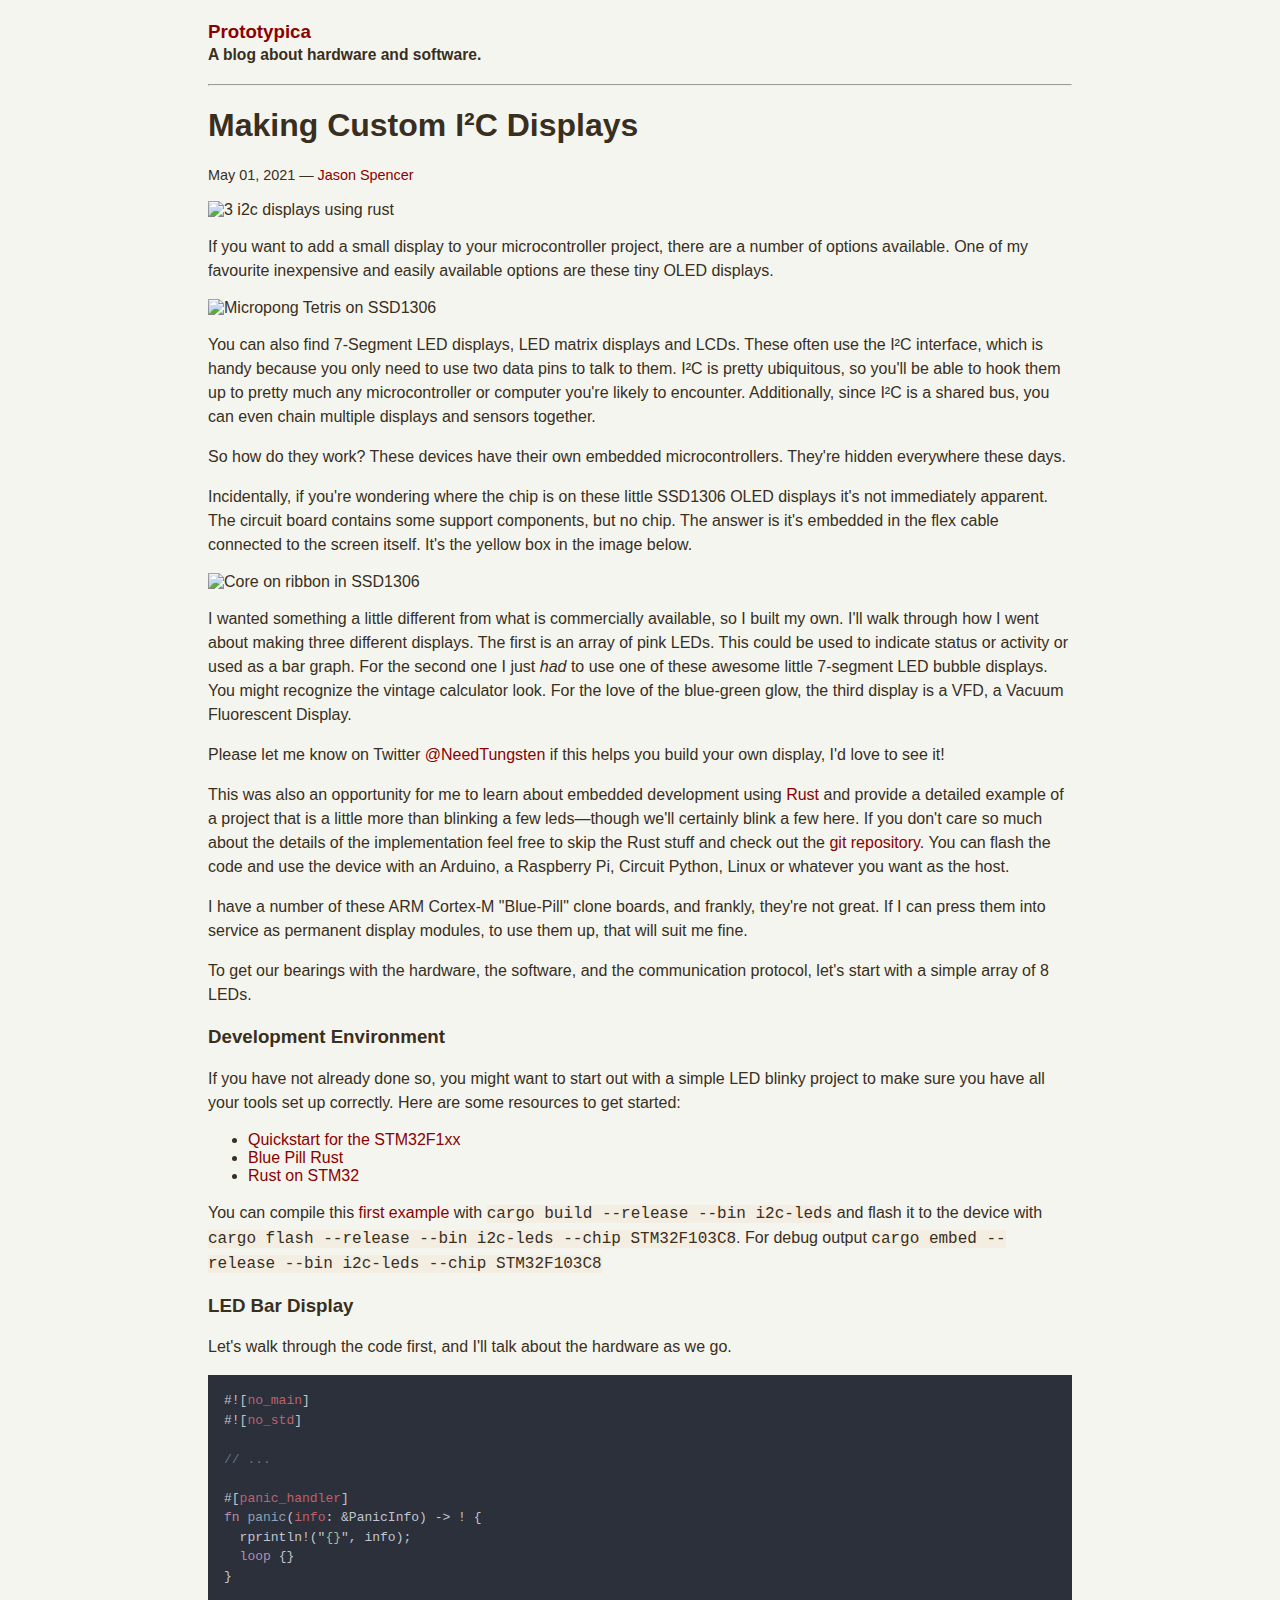
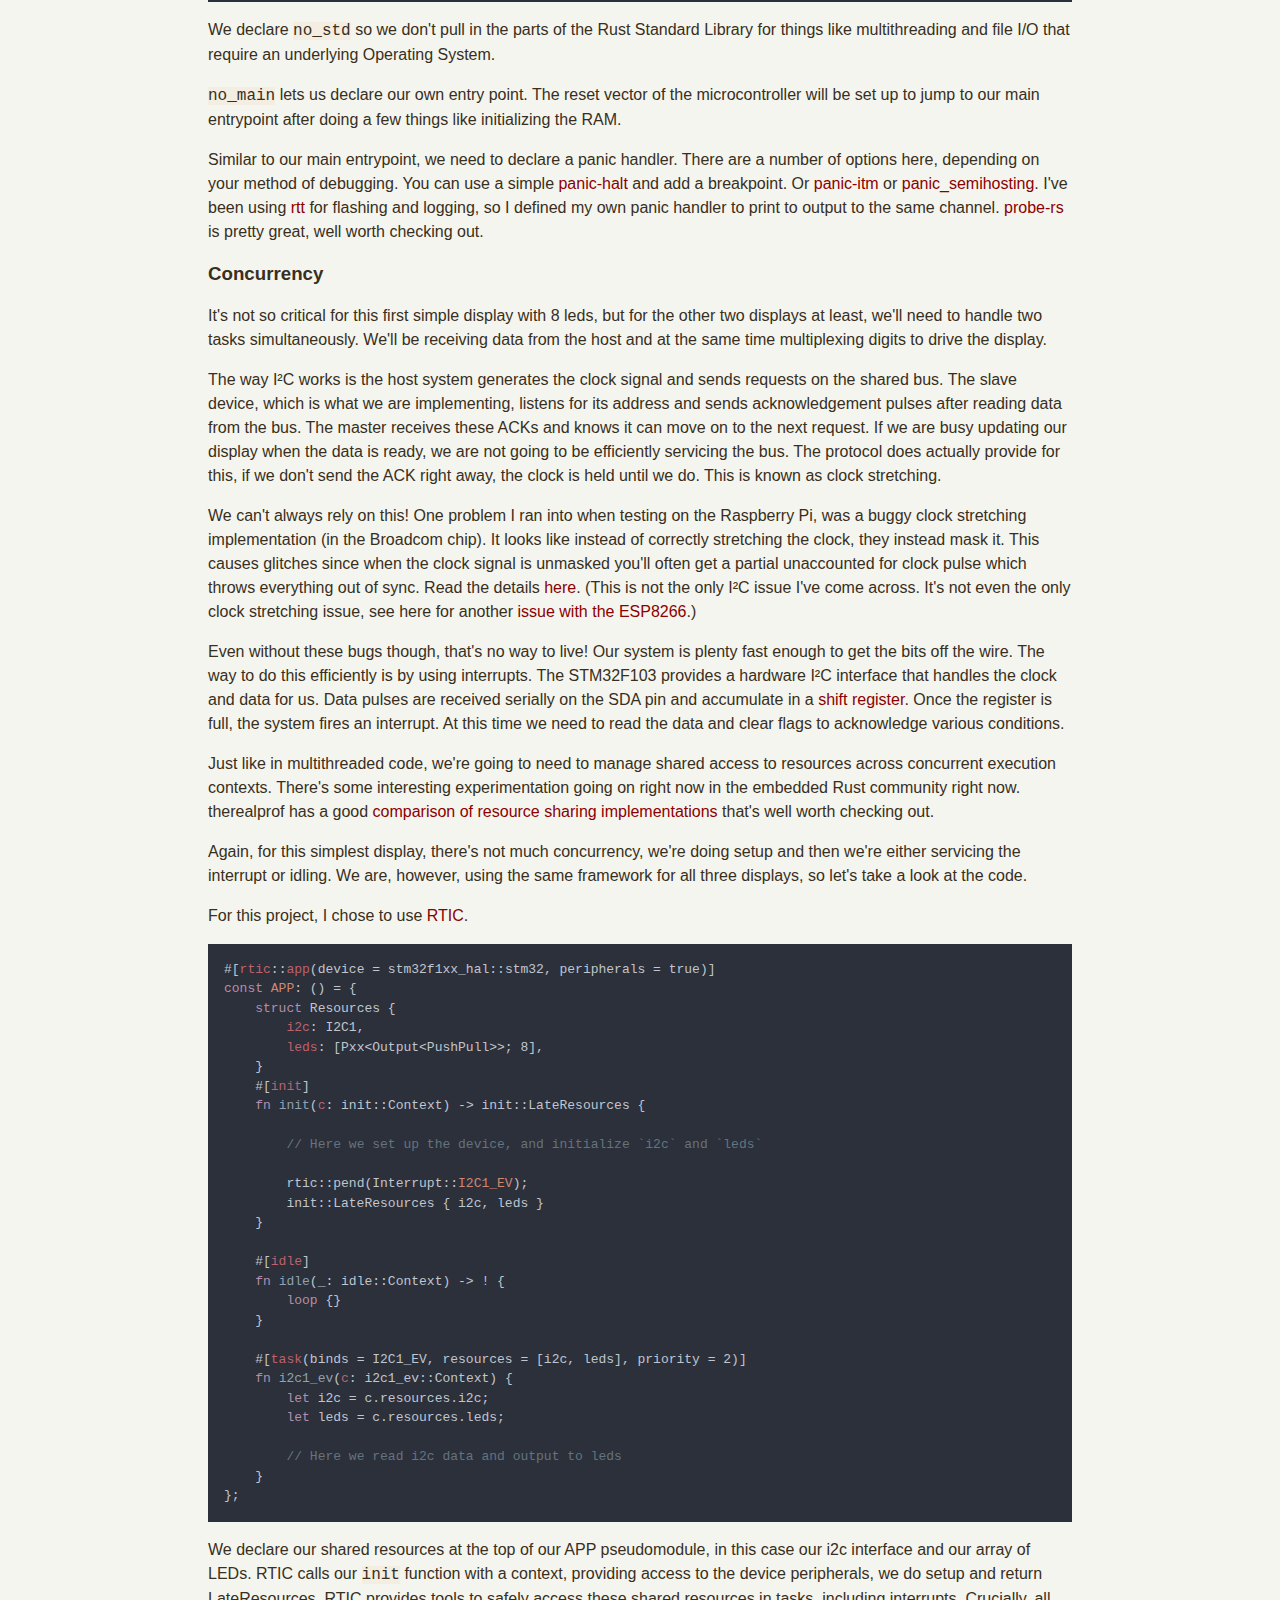
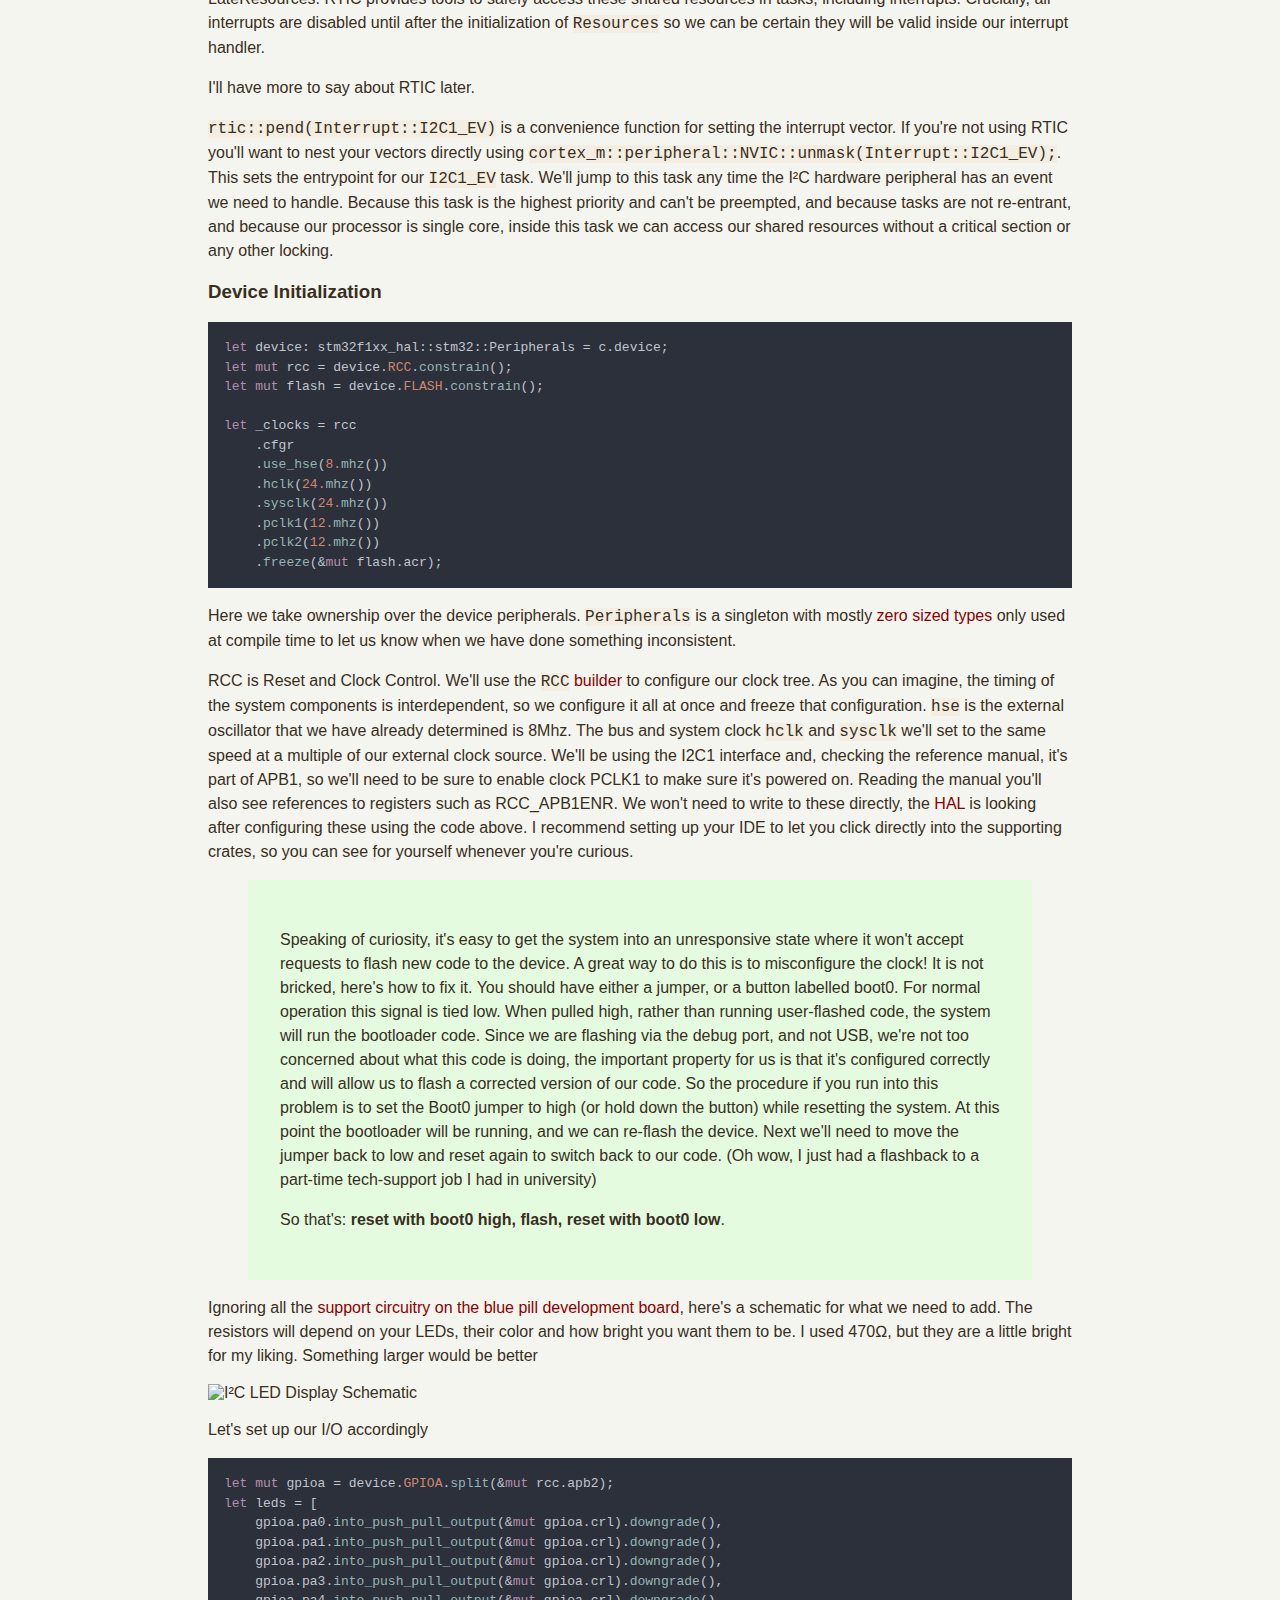
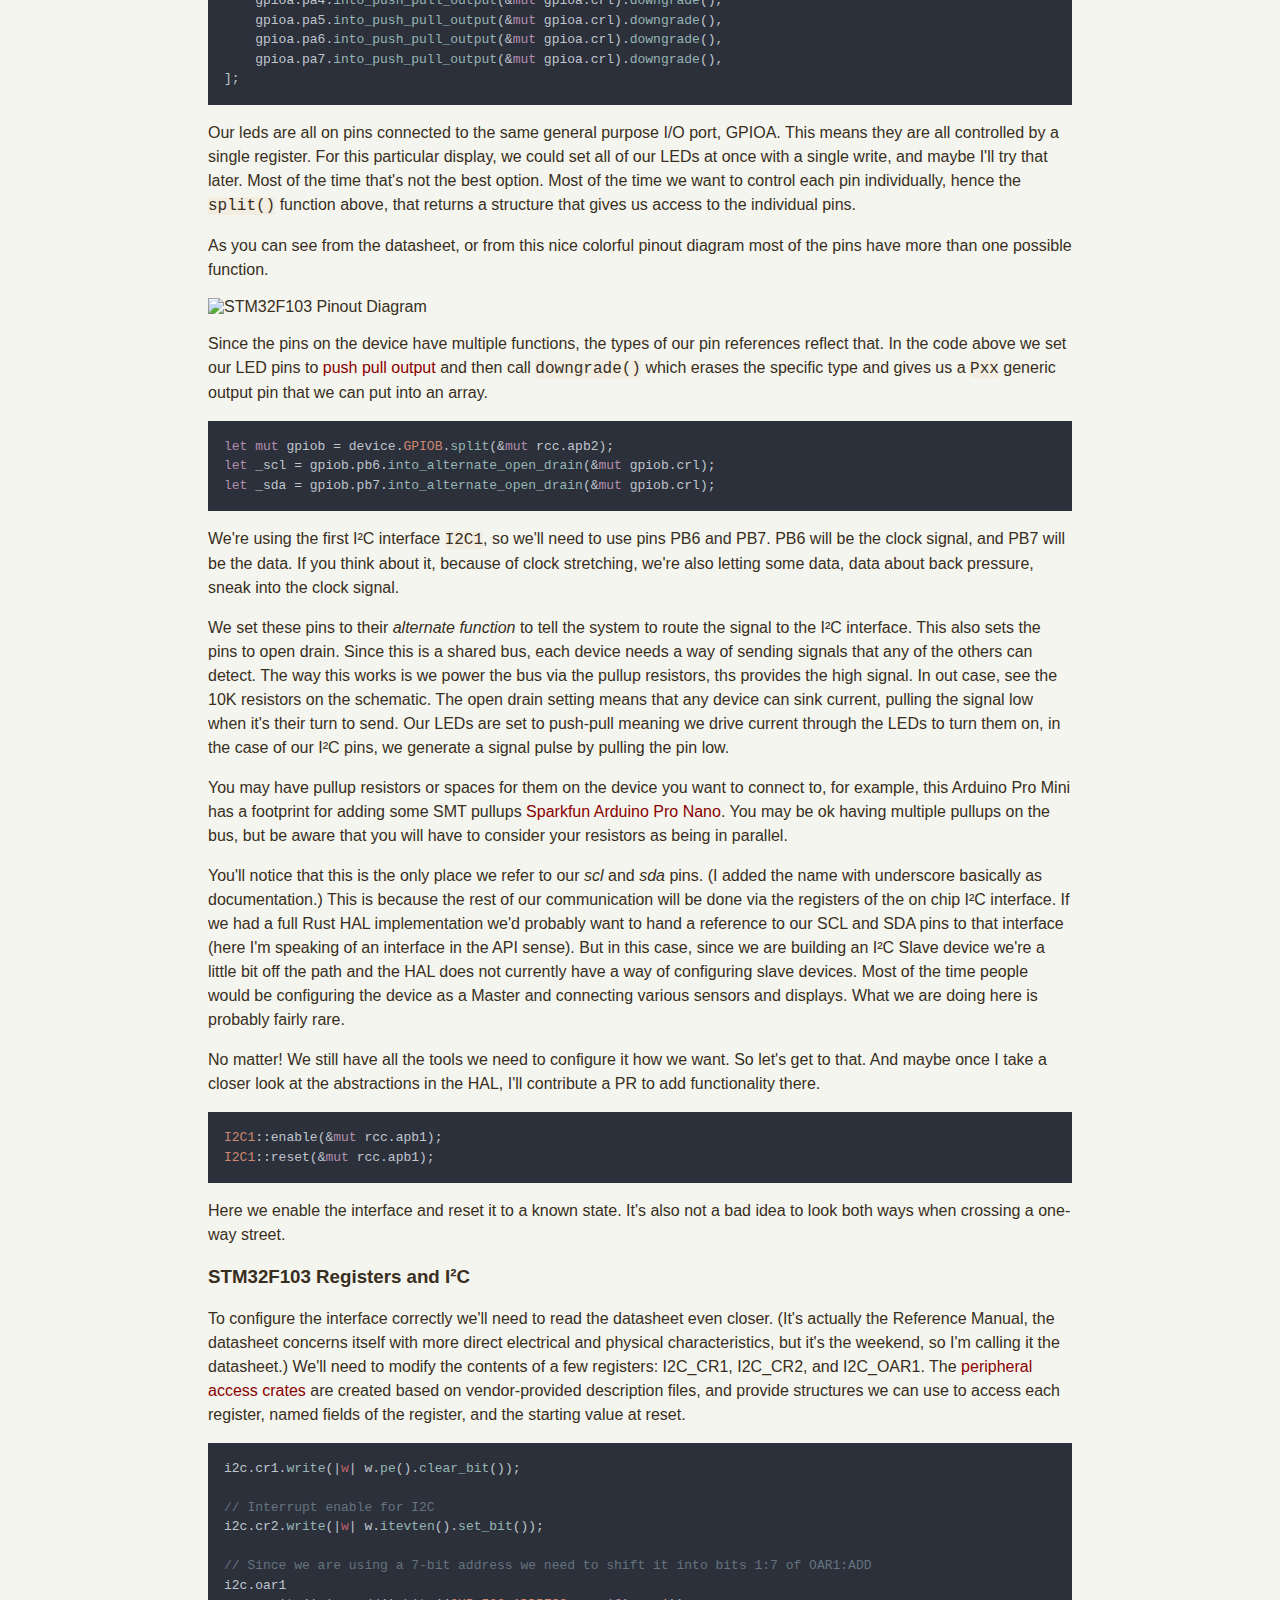
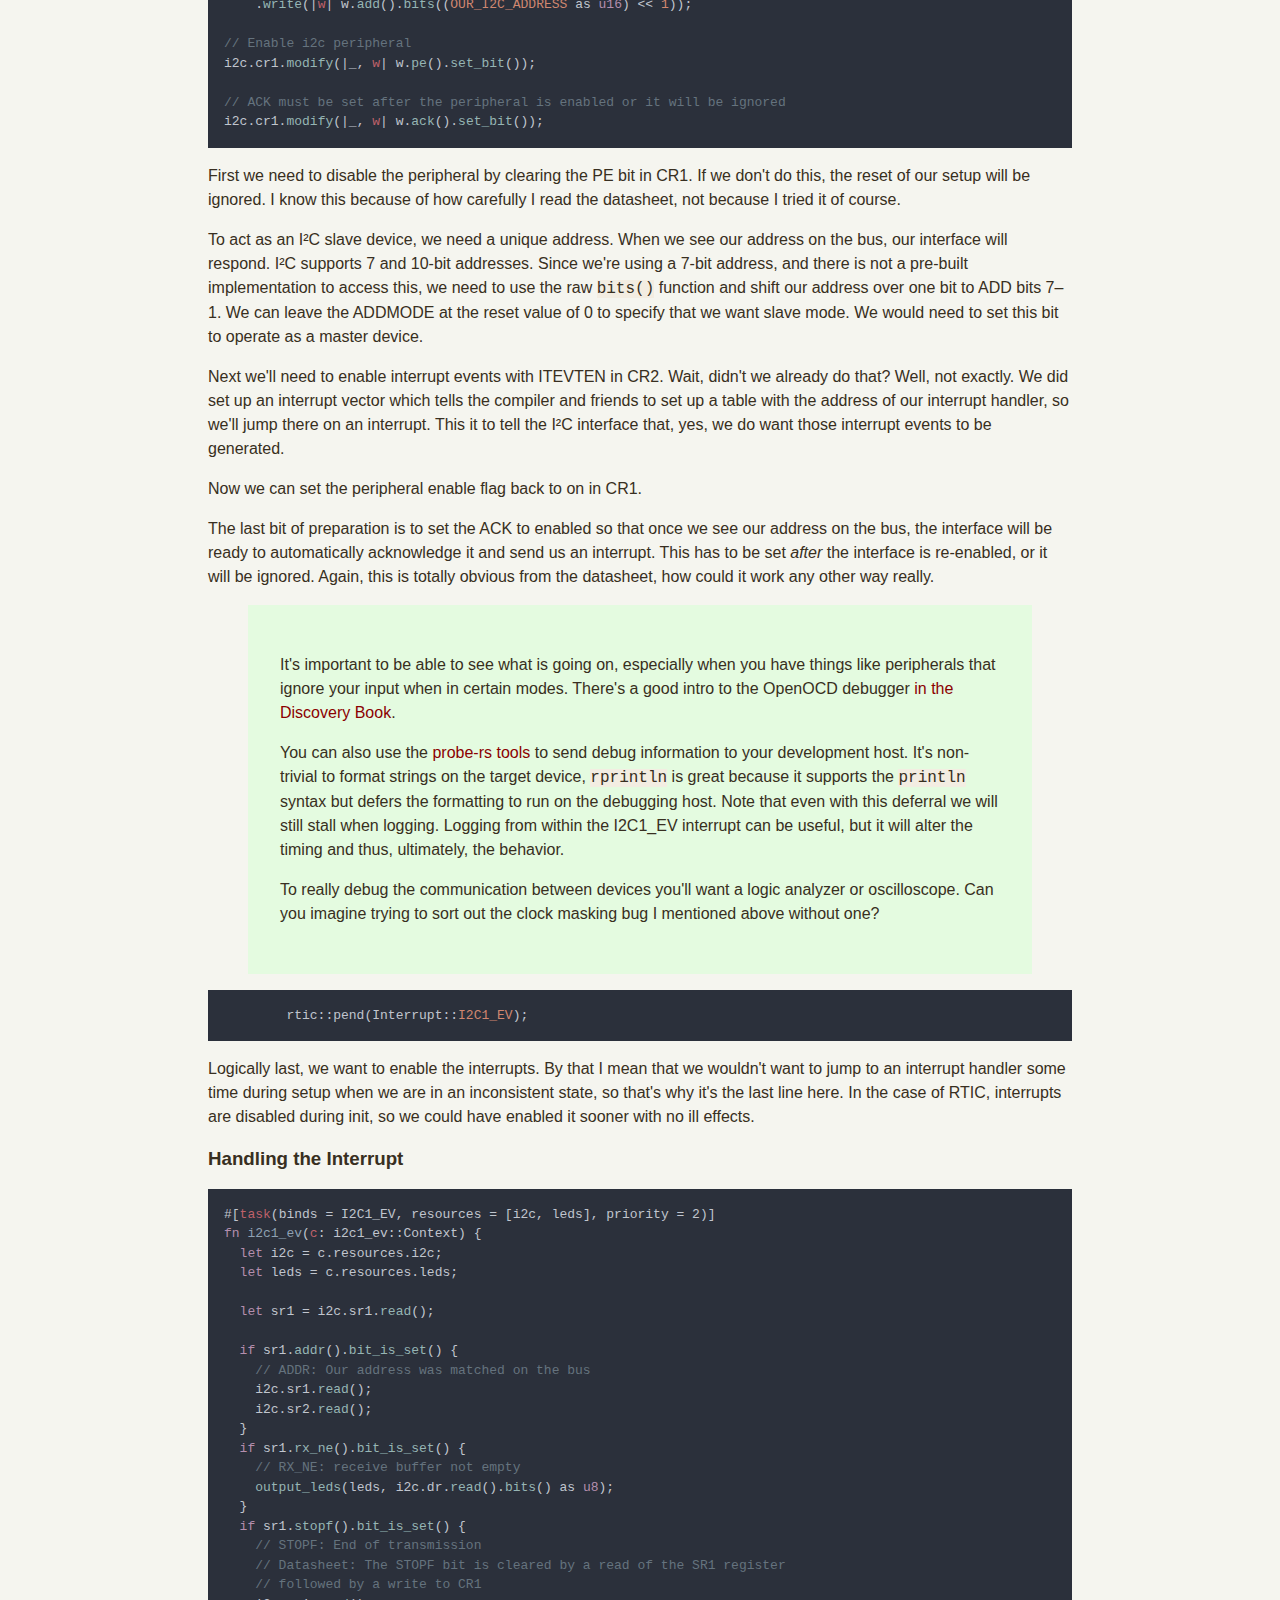
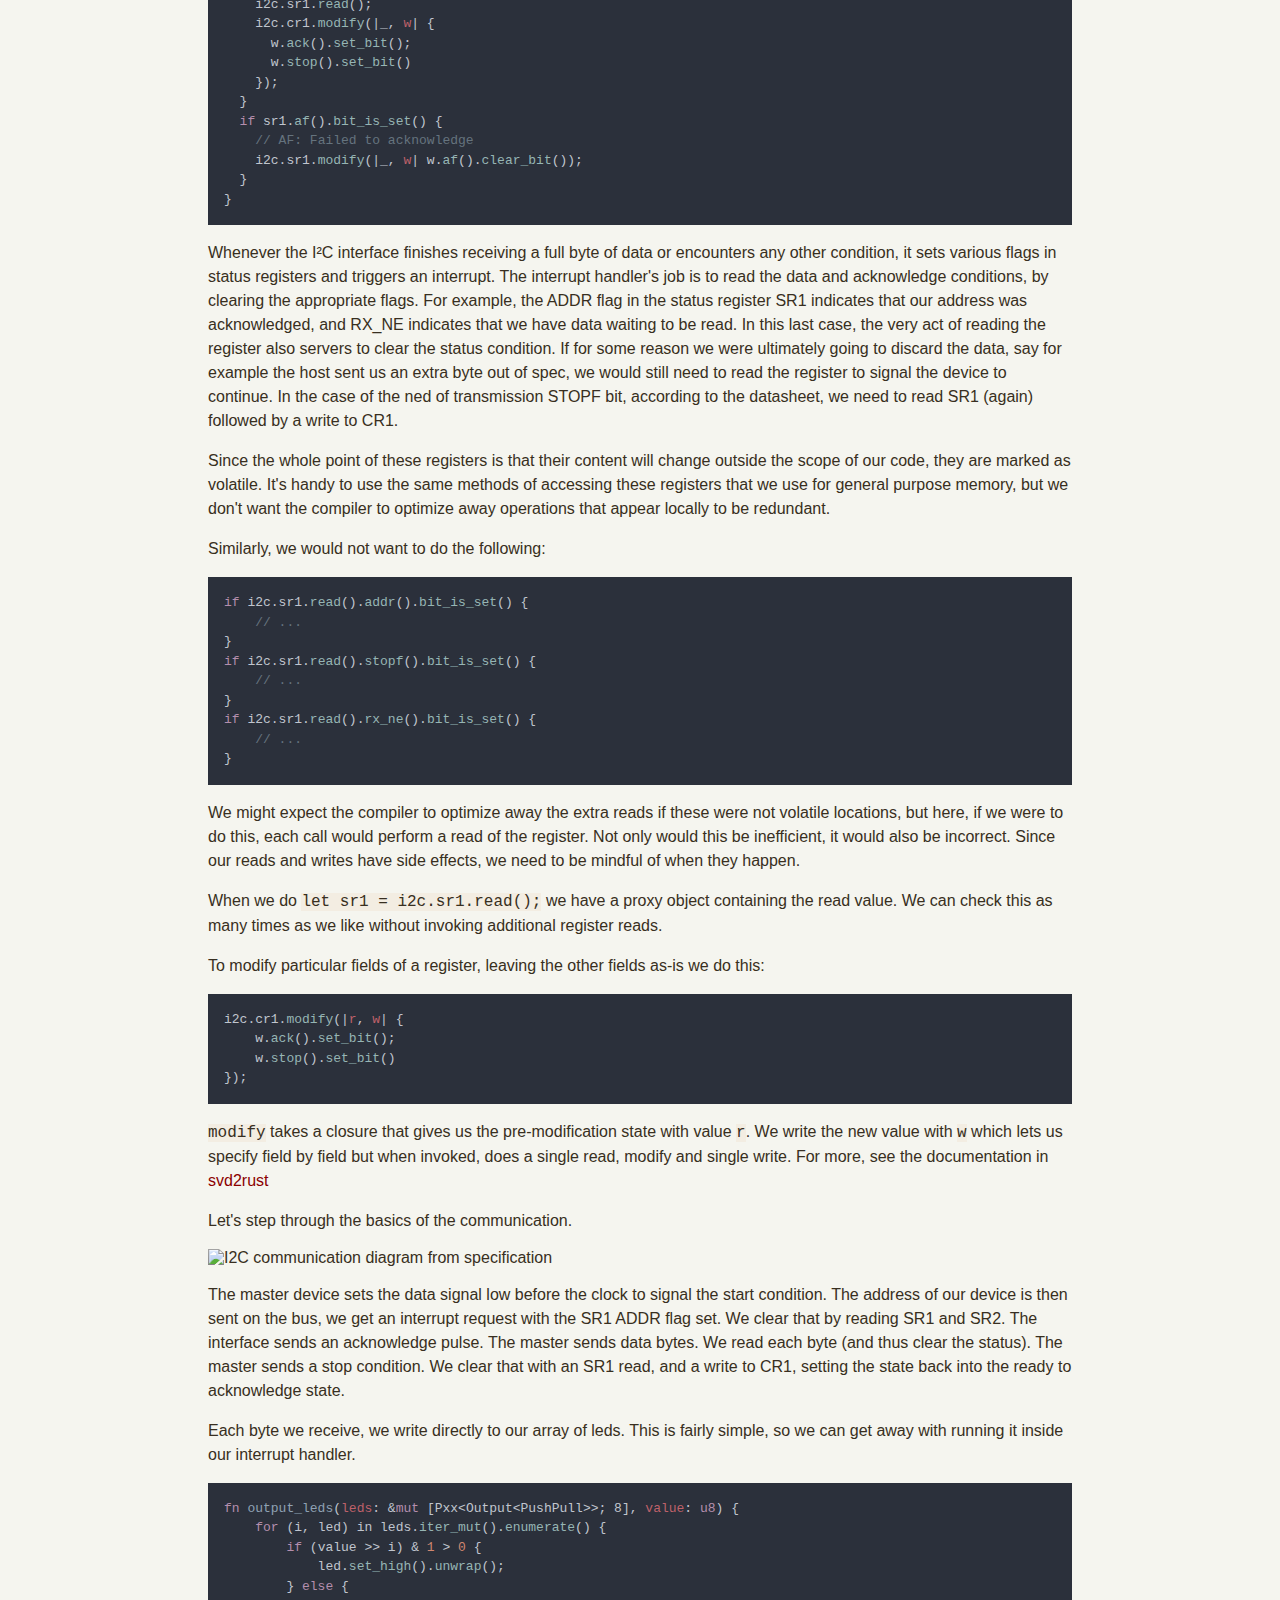
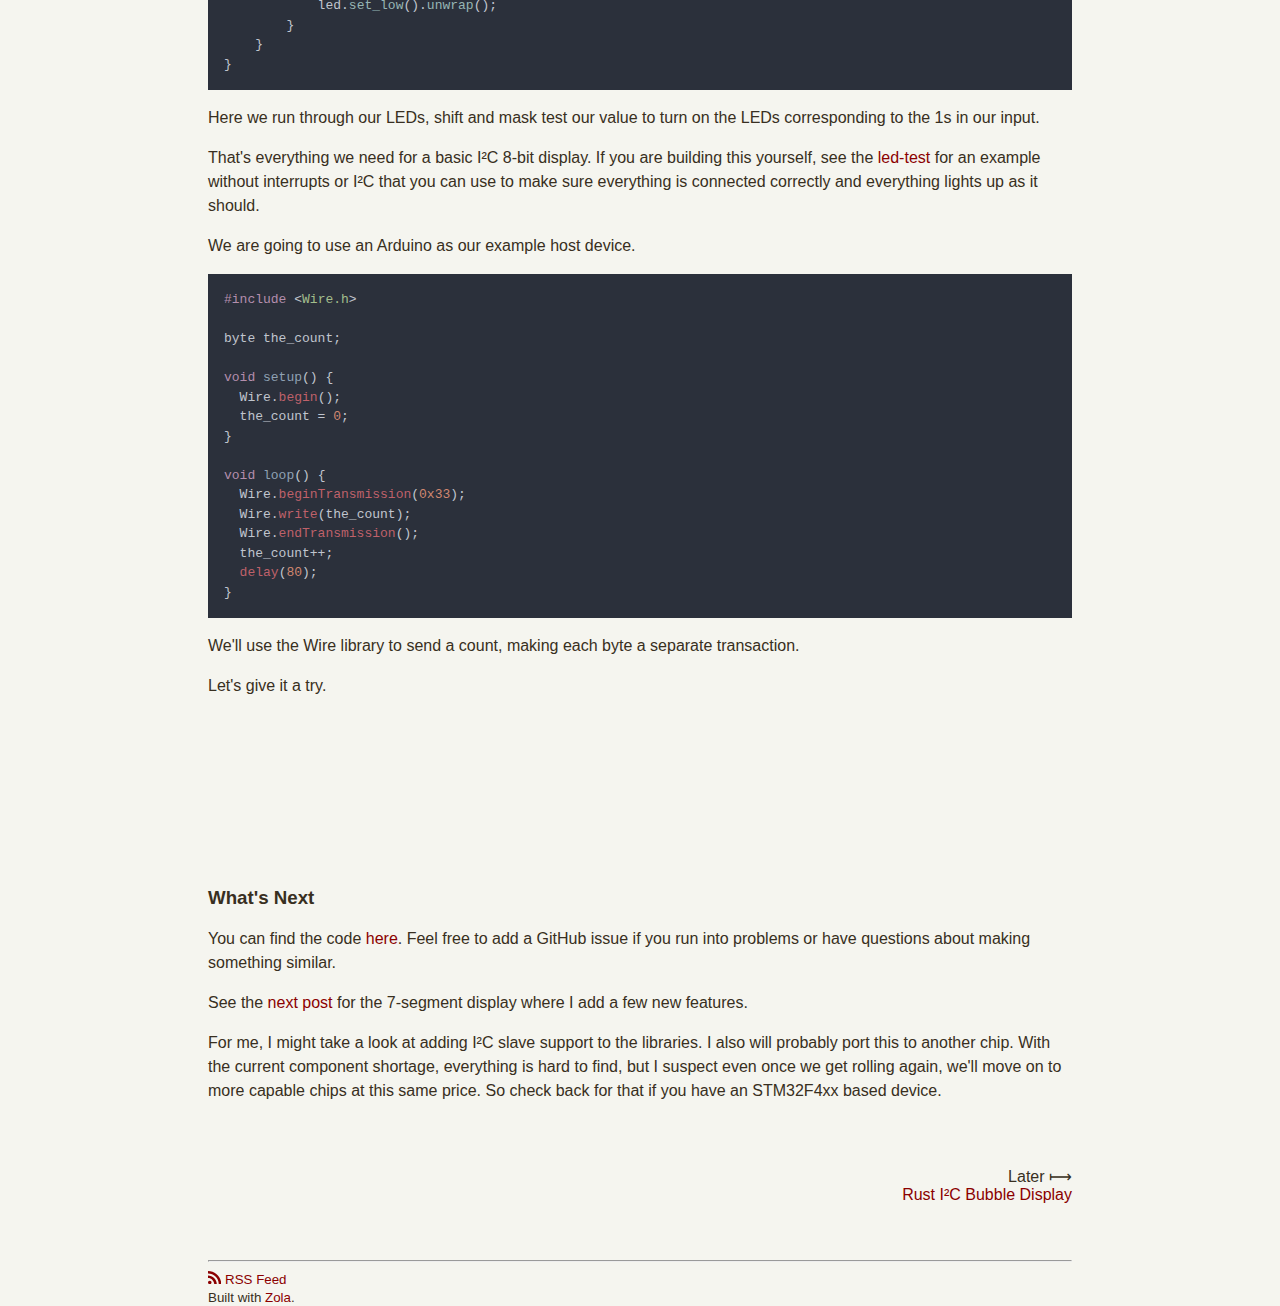
==== commit 7bfd34d3: "Deploy jspencer/jspencer.github.io to jspencer/jspencer.github.io:gh-pages" ====
--- a/making-custom-i2c-displays/index.html
+++ b/making-custom-i2c-displays/index.html
@@ -7,24 +7,24 @@
 
     <title>Making Custom I²C Displays &middot; Prototypica</title>
     <meta name="description" content="A blog about hardware and software." />
-    <link rel="shortcut icon"  href="https://jspencer.github.io/favicon.ico" />
-    <link rel="alternate" type="application/atom+xml" title="RSS" href="https://jspencer.github.io/atom.xml">
-
-    <style>html,body{background:#f5f5ef;color:#382f21;font-family:-apple-system,blinkmacsystemfont,"Helvetica Neue","Helvetica","Segoe UI",roboto,oxygen-sans,ubuntu,cantarell,"Helvetica Neue",sans-serif}a,a:visited{color:darkred;text-decoration:none}a:hover{text-decoration:underline}p{font-size:1rem;line-height:1.5em}main{margin:auto;max-width:54rem;padding:0.8rem}pre{background:white;overflow:scroll;padding:1rem}pre code{background-color:unset;line-height:1.5em}code{background-color:#f3ede2}blockquote{background-color:#e4fbe0;border-color:#bef4b3;padding:2rem}td{border:1px solid #2d2d2d;padding:10px}img{height:auto;max-width:100%}.homepage-list{list-style:none;padding:1rem 0}.homepage-list li{align-items:center;display:flex;flex-wrap:wrap;justify-content:space-between;margin-bottom:10px}@media (max-width: 38rem){.homepage-list li a{width:100%}}.related{padding-top:2rem;padding-bottom:2rem}.related-posts{padding-left:0;list-style:none;display:flex;justify-content:space-between}.related-posts li{flex:1}.related-posts li.next{text-align:right}.related-posts h3{margin-top:0}.related-posts li small{font-size:75%;color:#382f21}.related-posts li small{color:inherit}
+    <link rel="shortcut icon"  href="https://proto.typi.ca/favicon.ico" />
+    <link rel="alternate" type="application/rss+xml" title="RSS" href="https:&#x2F;&#x2F;proto.typi.ca&#x2F;rss.xml">
+
+    <style>html,body{background:#f5f5ef;color:#382f21;font-family:-apple-system,blinkmacsystemfont,"Helvetica Neue","Helvetica","Segoe UI",roboto,oxygen-sans,ubuntu,cantarell,"Helvetica Neue",sans-serif}a,a:visited{color:darkred;text-decoration:none}a:hover{text-decoration:underline}p{font-size:1rem;line-height:1.5em}main{margin:auto;max-width:54rem;padding:0.8rem}pre{background:white;overflow:auto;padding:1rem}pre code{background-color:unset;line-height:1.5em}code{background-color:#f3ede2}blockquote{background-color:#e4fbe0;border-color:#bef4b3;padding:2rem}@media (max-width: 1000px){blockquote{padding:4px;margin:0}}td{border:1px solid #2d2d2d;padding:10px}img{height:auto;max-width:100%}.homepage-list{list-style:none;padding:1rem 0}.homepage-list li{align-items:center;display:flex;flex-wrap:wrap;justify-content:space-between;margin-bottom:10px}@media (max-width: 38rem){.homepage-list li a{width:100%}}.icon{display:inline-block;width:1em;height:1em;stroke-width:0;stroke:currentColor;fill:currentColor}.related{padding-top:2rem;padding-bottom:2rem}.related-posts{padding-left:0;list-style:none;display:flex;justify-content:space-between}.related-posts li{flex:1}.related-posts li.next{text-align:right}.related-posts h3{margin-top:0}.related-posts li small{font-size:75%;color:#382f21}.related-posts li small{color:inherit}
 </style>
 
     <meta property="og:site_name" content="Prototypica">
       <meta name="author" content="Jason Spencer" />
       <meta property="og:title" content="Making Custom I²C Displays">
       <meta property="og:description" content="">
-      <meta property="og:url" content="https://jspencer.github.io/making-custom-i2c-displays/">
+      <meta property="og:url" content="https://proto.typi.ca/making-custom-i2c-displays/">
       <meta property="og:image" content="">
 
       <meta property="og:type" content="article" />
         <meta property="article:published_time" content="2021-05-01T00:00:00+00:00" />
 
       
-      <link rel="next" href="https://jspencer.github.io/rust-i2c-bubble-display/" />
+      <link rel="next" href="https://proto.typi.ca/rust-i2c-bubble-display/" />
     
 
   </head>
@@ -36,7 +36,7 @@
       
       <header role="banner">
         <h3 style="margin-top:0;">
-          <a href="https://jspencer.github.io" title="Home">Prototypica</a>
+          <a href="https://proto.typi.ca" title="Home">Prototypica</a>
           <br /><small>A blog about hardware and software.</small>
         </h3>
       </header>
@@ -51,13 +51,13 @@
     <p style="font-size:90%;"><time datetime="2021-05-01T00:00:00+00:00">May 01, 2021</time> — <a href="https://twitter.com/needtungsten">Jason Spencer</a></p>
   
 
-  <img src="https:&#x2F;&#x2F;jspencer.github.io&#x2F;processed_images&#x2F;fed93ef60ed629c500.jpg" alt="3 i2c displays using rust"/>
+  <img src="https:&#x2F;&#x2F;proto.typi.ca&#x2F;processed_images&#x2F;fed93ef60ed629c500.jpg" alt="3 i2c displays using rust"/>
 <p>If you want to add a small display to your microcontroller project, there are a number of options available. One of my favourite inexpensive and easily available options are these tiny OLED displays.</p>
-<img src="https:&#x2F;&#x2F;jspencer.github.io&#x2F;processed_images&#x2F;a97d542fcf8ee56000.jpg" alt="Micropong Tetris on SSD1306"/>
+<img src="https:&#x2F;&#x2F;proto.typi.ca&#x2F;processed_images&#x2F;a97d542fcf8ee56000.jpg" alt="Micropong Tetris on SSD1306"/>
 <p>You can also find 7-Segment LED displays, LED matrix displays and LCDs. These often use the I²C interface, which is handy because you only need to use two data pins to talk to them. I²C is pretty ubiquitous, so you'll be able to hook them up to pretty much any microcontroller or computer you're likely to encounter. Additionally, since I²C is a shared bus, you can even chain multiple displays and sensors together.</p>
 <p>So how do they work? These devices have their own embedded microcontrollers. They're hidden everywhere these days.</p>
 <p>Incidentally, if you're wondering where the chip is on these little SSD1306 OLED displays it's not immediately apparent. The circuit board contains some support components, but no chip. The answer is it's embedded in the flex cable connected to the screen itself. It's the yellow box in the image below.</p>
-<img src="https:&#x2F;&#x2F;jspencer.github.io&#x2F;processed_images&#x2F;e2e5a54b1fe09ce400.png" alt="Core on ribbon in SSD1306"/>
+<img src="https:&#x2F;&#x2F;proto.typi.ca&#x2F;processed_images&#x2F;e2e5a54b1fe09ce400.png" alt="Core on ribbon in SSD1306"/>
 <p>I wanted something a little different from what is commercially available, so I built my own. I'll walk through how I went about making three different displays. The first is an array of pink LEDs. This could be used to indicate status or activity or used as a bar graph. For the second one I just <em>had</em> to use one of these awesome little 7-segment LED bubble displays. You might recognize the vintage calculator look. For the love of the blue-green glow, the third display is a VFD, a Vacuum Fluorescent Display.</p>
 <p>Please let me know on Twitter <a href="https://twitter.com/needtungsten">@NeedTungsten</a> if this helps you build your own display, I'd love to see it!</p>
 <p>This was also an opportunity for me to learn about embedded development using <a href="https://www.rust-lang.org/what/embedded">Rust</a> and provide a detailed example of a project that is a little more than blinking a few leds—though we'll certainly blink a few here. If you don't care so much about the details of the implementation feel free to skip the Rust stuff and check out the <a href="https://github.com/jspencer/custom-i2c-displays">git repository</a>. You can flash the code and use the device with an Arduino, a Raspberry Pi, Circuit Python, Linux or whatever you want as the host.</p>
@@ -91,7 +91,7 @@
 <h3 id="concurrency">Concurrency</h3>
 <p>It's not so critical for this first simple display with 8 leds, but for the other two displays at least, we'll need to handle two tasks simultaneously. We'll be receiving data from the host and at the same time multiplexing digits to drive the display.</p>
 <p>The way I²C works is the host system generates the clock signal and sends requests on the shared bus. The slave device, which is what we are implementing, listens for its address and sends acknowledgement pulses after reading data from the bus. The master receives these ACKs and knows it can move on to the next request. If we are busy updating our display when the data is ready, we are not going to be efficiently servicing the bus. The protocol does actually provide for this, if we don't send the ACK right away, the clock is held until we do. This is known as clock stretching.</p>
-<p>We can't always rely on this! One problem I ran into when testing on the Raspberry Pi, was a buggy clock stretching implementation (in the Broadcom chip). It looks like instead of correctly stretching the clock, they instead mask it. This causes glitches since when the clock signal is unmasked you'll often get a partial unaccounted for clock pulse which throws everything out of sync. Read the details <a href="http://www.advamation.com/knowhow/raspberrypi/rpi-i2c-bug.html">here</a>. (This is not the only I²C issue I've come across. It's not even the only clock stretching issue, see here for another <a href="https://github.com/maarten-pennings/CCS811">issue with the ESP8266</a>.</p>
+<p>We can't always rely on this! One problem I ran into when testing on the Raspberry Pi, was a buggy clock stretching implementation (in the Broadcom chip). It looks like instead of correctly stretching the clock, they instead mask it. This causes glitches since when the clock signal is unmasked you'll often get a partial unaccounted for clock pulse which throws everything out of sync. Read the details <a href="http://www.advamation.com/knowhow/raspberrypi/rpi-i2c-bug.html">here</a>. (This is not the only I²C issue I've come across. It's not even the only clock stretching issue, see here for another <a href="https://github.com/maarten-pennings/CCS811">issue with the ESP8266</a>.)</p>
 <p>Even without these bugs though, that's no way to live! Our system is plenty fast enough to get the bits off the wire. The way to do this efficiently is by using interrupts. The STM32F103 provides a hardware I²C interface that handles the clock and data for us. Data pulses are received serially on the SDA pin and accumulate in a <a href="https://en.wikipedia.org/wiki/Shift_register">shift register</a>. Once the register is full, the system fires an interrupt. At this time we need to read the data and clear flags to acknowledge various conditions.</p>
 <p>Just like in multithreaded code, we're going to need to manage shared access to resources across concurrent execution contexts. There's some interesting experimentation going on right now in the embedded Rust community right now. therealprof has a good <a href="https://therealprof.github.io/blog/interrupt-comparison/">comparison of resource sharing implementations</a> that's well worth checking out.</p>
 <p>Again, for this simplest display, there's not much concurrency, we're doing setup and then we're either servicing the interrupt or idling. We are, however, using the same framework for all three displays, so let's take a look at the code.</p>
@@ -131,18 +131,18 @@
 <p><code>rtic::pend(Interrupt::I2C1_EV)</code> is a convenience function for setting the interrupt vector. If you're not using RTIC you'll want to nest your vectors directly using <code>cortex_m::peripheral::NVIC::unmask(Interrupt::I2C1_EV);</code>. This sets the entrypoint for our <code>I2C1_EV</code> task. We'll jump to this task any time the I²C hardware peripheral has an event we need to handle. Because this task is the highest priority and can't be preempted, and because tasks are not re-entrant, and because our processor is single core, inside this task we can access our shared resources without a critical section or any other locking.</p>
 <h3 id="device-initialization">Device Initialization</h3>
 <pre style="background-color:#2b303b;">
-<code class="language-rust" data-lang="rust"><span style="color:#c0c5ce;">        </span><span style="color:#b48ead;">let</span><span style="color:#c0c5ce;"> device: stm32f1xx_hal::stm32::Peripherals = c.device;
-        </span><span style="color:#b48ead;">let mut</span><span style="color:#c0c5ce;"> rcc = device.</span><span style="color:#d08770;">RCC</span><span style="color:#c0c5ce;">.</span><span style="color:#96b5b4;">constrain</span><span style="color:#c0c5ce;">();
-        </span><span style="color:#b48ead;">let mut</span><span style="color:#c0c5ce;"> flash = device.</span><span style="color:#d08770;">FLASH</span><span style="color:#c0c5ce;">.</span><span style="color:#96b5b4;">constrain</span><span style="color:#c0c5ce;">();
-
-        </span><span style="color:#b48ead;">let</span><span style="color:#c0c5ce;"> _clocks = rcc
-            .cfgr
-            .</span><span style="color:#96b5b4;">use_hse</span><span style="color:#c0c5ce;">(</span><span style="color:#d08770;">8.</span><span style="color:#96b5b4;">mhz</span><span style="color:#c0c5ce;">())
-            .</span><span style="color:#96b5b4;">hclk</span><span style="color:#c0c5ce;">(</span><span style="color:#d08770;">24.</span><span style="color:#96b5b4;">mhz</span><span style="color:#c0c5ce;">())
-            .</span><span style="color:#96b5b4;">sysclk</span><span style="color:#c0c5ce;">(</span><span style="color:#d08770;">24.</span><span style="color:#96b5b4;">mhz</span><span style="color:#c0c5ce;">())
-            .</span><span style="color:#96b5b4;">pclk1</span><span style="color:#c0c5ce;">(</span><span style="color:#d08770;">12.</span><span style="color:#96b5b4;">mhz</span><span style="color:#c0c5ce;">())
-            .</span><span style="color:#96b5b4;">pclk2</span><span style="color:#c0c5ce;">(</span><span style="color:#d08770;">12.</span><span style="color:#96b5b4;">mhz</span><span style="color:#c0c5ce;">())
-            .</span><span style="color:#96b5b4;">freeze</span><span style="color:#c0c5ce;">(&amp;</span><span style="color:#b48ead;">mut</span><span style="color:#c0c5ce;"> flash.acr);
+<code class="language-rust" data-lang="rust"><span style="color:#b48ead;">let</span><span style="color:#c0c5ce;"> device: stm32f1xx_hal::stm32::Peripherals = c.device;
+</span><span style="color:#b48ead;">let mut</span><span style="color:#c0c5ce;"> rcc = device.</span><span style="color:#d08770;">RCC</span><span style="color:#c0c5ce;">.</span><span style="color:#96b5b4;">constrain</span><span style="color:#c0c5ce;">();
+</span><span style="color:#b48ead;">let mut</span><span style="color:#c0c5ce;"> flash = device.</span><span style="color:#d08770;">FLASH</span><span style="color:#c0c5ce;">.</span><span style="color:#96b5b4;">constrain</span><span style="color:#c0c5ce;">();
+
+</span><span style="color:#b48ead;">let</span><span style="color:#c0c5ce;"> _clocks = rcc
+    .cfgr
+    .</span><span style="color:#96b5b4;">use_hse</span><span style="color:#c0c5ce;">(</span><span style="color:#d08770;">8.</span><span style="color:#96b5b4;">mhz</span><span style="color:#c0c5ce;">())
+    .</span><span style="color:#96b5b4;">hclk</span><span style="color:#c0c5ce;">(</span><span style="color:#d08770;">24.</span><span style="color:#96b5b4;">mhz</span><span style="color:#c0c5ce;">())
+    .</span><span style="color:#96b5b4;">sysclk</span><span style="color:#c0c5ce;">(</span><span style="color:#d08770;">24.</span><span style="color:#96b5b4;">mhz</span><span style="color:#c0c5ce;">())
+    .</span><span style="color:#96b5b4;">pclk1</span><span style="color:#c0c5ce;">(</span><span style="color:#d08770;">12.</span><span style="color:#96b5b4;">mhz</span><span style="color:#c0c5ce;">())
+    .</span><span style="color:#96b5b4;">pclk2</span><span style="color:#c0c5ce;">(</span><span style="color:#d08770;">12.</span><span style="color:#96b5b4;">mhz</span><span style="color:#c0c5ce;">())
+    .</span><span style="color:#96b5b4;">freeze</span><span style="color:#c0c5ce;">(&amp;</span><span style="color:#b48ead;">mut</span><span style="color:#c0c5ce;"> flash.acr);
 </span></code></pre>
 <p>Here we take ownership over the device peripherals. <code>Peripherals</code> is a singleton with mostly <a href="https://docs.rust-embedded.org/book/static-guarantees/zero-cost-abstractions.html">zero sized types</a> only used at compile time to let us know when we have done something inconsistent.</p>
 <p>RCC is Reset and Clock Control. We'll use the <code>RCC</code> <a href="https://rust-unofficial.github.io/patterns/patterns/creational/builder.html">builder</a> to configure our clock tree. As you can imagine, the timing of the system components is interdependent, so we configure it all at once and freeze that configuration. <code>hse</code> is the external oscillator that we have already determined is 8Mhz. The bus and system clock <code>hclk</code> and <code>sysclk</code> we'll set to the same speed at a multiple of our external clock source. We'll be using the I2C1 interface and, checking the reference manual, it's part of APB1, so we'll need to be sure to enable clock PCLK1 to make sure it's powered on. Reading the manual you'll also see references to registers such as RCC_APB1ENR. We won't need to write to these directly, the <a href="https://docs.rs/stm32f1xx-hal/0.7.0/stm32f1xx_hal/">HAL</a> is looking after configuring these using the code above. I recommend setting up your IDE to let you click directly into the supporting crates, so you can see for yourself whenever you're curious.</p>
@@ -152,29 +152,29 @@
 <p>So that's: <strong>reset with boot0 high, flash, reset with boot0 low</strong>.</p>
 </blockquote>
 <p>Ignoring all the <a href="https://image.easyeda.com/histories/f91e9cede2284268b11f976c1e5a62f6.png">support circuitry on the blue pill development board</a>, here's a schematic for what we need to add. The resistors will depend on your LEDs, their color and how bright you want them to be. I used 470Ω, but they are a little bright for my liking. Something larger would be better</p>
-<img src="https:&#x2F;&#x2F;jspencer.github.io&#x2F;processed_images&#x2F;14484419917e536000.png" alt="I²C LED Display Schematic"/>
+<img src="https:&#x2F;&#x2F;proto.typi.ca&#x2F;processed_images&#x2F;14484419917e536000.png" alt="I²C LED Display Schematic"/>
 <p>Let's set up our I/O accordingly</p>
 <pre style="background-color:#2b303b;">
-<code class="language-rust" data-lang="rust"><span style="color:#c0c5ce;">    </span><span style="color:#b48ead;">let mut</span><span style="color:#c0c5ce;"> gpioa = device.</span><span style="color:#d08770;">GPIOA</span><span style="color:#c0c5ce;">.</span><span style="color:#96b5b4;">split</span><span style="color:#c0c5ce;">(&amp;</span><span style="color:#b48ead;">mut</span><span style="color:#c0c5ce;"> rcc.apb2);
-    </span><span style="color:#b48ead;">let</span><span style="color:#c0c5ce;"> leds = [
-        gpioa.pa0.</span><span style="color:#96b5b4;">into_push_pull_output</span><span style="color:#c0c5ce;">(&amp;</span><span style="color:#b48ead;">mut</span><span style="color:#c0c5ce;"> gpioa.crl).</span><span style="color:#96b5b4;">downgrade</span><span style="color:#c0c5ce;">(),
-        gpioa.pa1.</span><span style="color:#96b5b4;">into_push_pull_output</span><span style="color:#c0c5ce;">(&amp;</span><span style="color:#b48ead;">mut</span><span style="color:#c0c5ce;"> gpioa.crl).</span><span style="color:#96b5b4;">downgrade</span><span style="color:#c0c5ce;">(),
-        gpioa.pa2.</span><span style="color:#96b5b4;">into_push_pull_output</span><span style="color:#c0c5ce;">(&amp;</span><span style="color:#b48ead;">mut</span><span style="color:#c0c5ce;"> gpioa.crl).</span><span style="color:#96b5b4;">downgrade</span><span style="color:#c0c5ce;">(),
-        gpioa.pa3.</span><span style="color:#96b5b4;">into_push_pull_output</span><span style="color:#c0c5ce;">(&amp;</span><span style="color:#b48ead;">mut</span><span style="color:#c0c5ce;"> gpioa.crl).</span><span style="color:#96b5b4;">downgrade</span><span style="color:#c0c5ce;">(),
-        gpioa.pa4.</span><span style="color:#96b5b4;">into_push_pull_output</span><span style="color:#c0c5ce;">(&amp;</span><span style="color:#b48ead;">mut</span><span style="color:#c0c5ce;"> gpioa.crl).</span><span style="color:#96b5b4;">downgrade</span><span style="color:#c0c5ce;">(),
-        gpioa.pa5.</span><span style="color:#96b5b4;">into_push_pull_output</span><span style="color:#c0c5ce;">(&amp;</span><span style="color:#b48ead;">mut</span><span style="color:#c0c5ce;"> gpioa.crl).</span><span style="color:#96b5b4;">downgrade</span><span style="color:#c0c5ce;">(),
-        gpioa.pa6.</span><span style="color:#96b5b4;">into_push_pull_output</span><span style="color:#c0c5ce;">(&amp;</span><span style="color:#b48ead;">mut</span><span style="color:#c0c5ce;"> gpioa.crl).</span><span style="color:#96b5b4;">downgrade</span><span style="color:#c0c5ce;">(),
-        gpioa.pa7.</span><span style="color:#96b5b4;">into_push_pull_output</span><span style="color:#c0c5ce;">(&amp;</span><span style="color:#b48ead;">mut</span><span style="color:#c0c5ce;"> gpioa.crl).</span><span style="color:#96b5b4;">downgrade</span><span style="color:#c0c5ce;">(),
-    ];
+<code class="language-rust" data-lang="rust"><span style="color:#b48ead;">let mut</span><span style="color:#c0c5ce;"> gpioa = device.</span><span style="color:#d08770;">GPIOA</span><span style="color:#c0c5ce;">.</span><span style="color:#96b5b4;">split</span><span style="color:#c0c5ce;">(&amp;</span><span style="color:#b48ead;">mut</span><span style="color:#c0c5ce;"> rcc.apb2);
+</span><span style="color:#b48ead;">let</span><span style="color:#c0c5ce;"> leds = [
+    gpioa.pa0.</span><span style="color:#96b5b4;">into_push_pull_output</span><span style="color:#c0c5ce;">(&amp;</span><span style="color:#b48ead;">mut</span><span style="color:#c0c5ce;"> gpioa.crl).</span><span style="color:#96b5b4;">downgrade</span><span style="color:#c0c5ce;">(),
+    gpioa.pa1.</span><span style="color:#96b5b4;">into_push_pull_output</span><span style="color:#c0c5ce;">(&amp;</span><span style="color:#b48ead;">mut</span><span style="color:#c0c5ce;"> gpioa.crl).</span><span style="color:#96b5b4;">downgrade</span><span style="color:#c0c5ce;">(),
+    gpioa.pa2.</span><span style="color:#96b5b4;">into_push_pull_output</span><span style="color:#c0c5ce;">(&amp;</span><span style="color:#b48ead;">mut</span><span style="color:#c0c5ce;"> gpioa.crl).</span><span style="color:#96b5b4;">downgrade</span><span style="color:#c0c5ce;">(),
+    gpioa.pa3.</span><span style="color:#96b5b4;">into_push_pull_output</span><span style="color:#c0c5ce;">(&amp;</span><span style="color:#b48ead;">mut</span><span style="color:#c0c5ce;"> gpioa.crl).</span><span style="color:#96b5b4;">downgrade</span><span style="color:#c0c5ce;">(),
+    gpioa.pa4.</span><span style="color:#96b5b4;">into_push_pull_output</span><span style="color:#c0c5ce;">(&amp;</span><span style="color:#b48ead;">mut</span><span style="color:#c0c5ce;"> gpioa.crl).</span><span style="color:#96b5b4;">downgrade</span><span style="color:#c0c5ce;">(),
+    gpioa.pa5.</span><span style="color:#96b5b4;">into_push_pull_output</span><span style="color:#c0c5ce;">(&amp;</span><span style="color:#b48ead;">mut</span><span style="color:#c0c5ce;"> gpioa.crl).</span><span style="color:#96b5b4;">downgrade</span><span style="color:#c0c5ce;">(),
+    gpioa.pa6.</span><span style="color:#96b5b4;">into_push_pull_output</span><span style="color:#c0c5ce;">(&amp;</span><span style="color:#b48ead;">mut</span><span style="color:#c0c5ce;"> gpioa.crl).</span><span style="color:#96b5b4;">downgrade</span><span style="color:#c0c5ce;">(),
+    gpioa.pa7.</span><span style="color:#96b5b4;">into_push_pull_output</span><span style="color:#c0c5ce;">(&amp;</span><span style="color:#b48ead;">mut</span><span style="color:#c0c5ce;"> gpioa.crl).</span><span style="color:#96b5b4;">downgrade</span><span style="color:#c0c5ce;">(),
+];
 </span></code></pre>
 <p>Our leds are all on pins connected to the same general purpose I/O port, GPIOA. This means they are all controlled by a single register. For this particular display, we could set all of our LEDs at once with a single write, and maybe I'll try that later. Most of the time that's not the best option. Most of the time we want to control each pin individually, hence the <code>split()</code> function above, that returns a structure that gives us access to the individual pins. </p>
 <p>As you can see from the datasheet, or from this nice colorful pinout diagram most of the pins have more than one possible function.</p>
-<img src="https:&#x2F;&#x2F;jspencer.github.io&#x2F;processed_images&#x2F;c5044e442ad54ac400.jpg" alt="STM32F103 Pinout Diagram"/>
+<img src="https:&#x2F;&#x2F;proto.typi.ca&#x2F;processed_images&#x2F;c5044e442ad54ac400.jpg" alt="STM32F103 Pinout Diagram"/>
 <p>Since the pins on the device have multiple functions, the types of our pin references reflect that. In the code above we set our LED pins to <a href="https://en.wikipedia.org/wiki/Push%E2%80%93pull_output">push pull output</a> and then call <code>downgrade()</code> which erases the specific type and gives us a <code>Pxx</code> generic output pin that we can put into an array.</p>
 <pre style="background-color:#2b303b;">
-<code class="language-rust" data-lang="rust"><span style="color:#c0c5ce;">        </span><span style="color:#b48ead;">let mut</span><span style="color:#c0c5ce;"> gpiob = device.</span><span style="color:#d08770;">GPIOB</span><span style="color:#c0c5ce;">.</span><span style="color:#96b5b4;">split</span><span style="color:#c0c5ce;">(&amp;</span><span style="color:#b48ead;">mut</span><span style="color:#c0c5ce;"> rcc.apb2);
-        </span><span style="color:#b48ead;">let</span><span style="color:#c0c5ce;"> _scl = gpiob.pb6.</span><span style="color:#96b5b4;">into_alternate_open_drain</span><span style="color:#c0c5ce;">(&amp;</span><span style="color:#b48ead;">mut</span><span style="color:#c0c5ce;"> gpiob.crl);
-        </span><span style="color:#b48ead;">let</span><span style="color:#c0c5ce;"> _sda = gpiob.pb7.</span><span style="color:#96b5b4;">into_alternate_open_drain</span><span style="color:#c0c5ce;">(&amp;</span><span style="color:#b48ead;">mut</span><span style="color:#c0c5ce;"> gpiob.crl);
+<code class="language-rust" data-lang="rust"><span style="color:#b48ead;">let mut</span><span style="color:#c0c5ce;"> gpiob = device.</span><span style="color:#d08770;">GPIOB</span><span style="color:#c0c5ce;">.</span><span style="color:#96b5b4;">split</span><span style="color:#c0c5ce;">(&amp;</span><span style="color:#b48ead;">mut</span><span style="color:#c0c5ce;"> rcc.apb2);
+</span><span style="color:#b48ead;">let</span><span style="color:#c0c5ce;"> _scl = gpiob.pb6.</span><span style="color:#96b5b4;">into_alternate_open_drain</span><span style="color:#c0c5ce;">(&amp;</span><span style="color:#b48ead;">mut</span><span style="color:#c0c5ce;"> gpiob.crl);
+</span><span style="color:#b48ead;">let</span><span style="color:#c0c5ce;"> _sda = gpiob.pb7.</span><span style="color:#96b5b4;">into_alternate_open_drain</span><span style="color:#c0c5ce;">(&amp;</span><span style="color:#b48ead;">mut</span><span style="color:#c0c5ce;"> gpiob.crl);
 </span></code></pre>
 <p>We're using the first I²C interface <code>I2C1</code>, so we'll need to use pins PB6 and PB7. PB6 will be the clock signal, and PB7 will be the data. If you think about it, because of clock stretching, we're also letting some data, data about back pressure, sneak into the clock signal.</p>
 <p>We set these pins to their <em>alternate function</em> to tell the system to route the signal to the I²C interface. This also sets the pins to open drain. Since this is a shared bus, each device needs a way of sending signals that any of the others can detect. The way this works is we power the bus via the pullup resistors, ths provides the high signal. In out case, see the 10K resistors on the schematic. The open drain setting means that any device can sink current, pulling the signal low when it's their turn to send. Our LEDs are set to push-pull meaning we drive current through the LEDs to turn them on, in the case of our I²C pins, we generate a signal pulse by pulling the pin low. </p>
@@ -182,27 +182,27 @@
 <p>You'll notice that this is the only place we refer to our <em>scl</em> and <em>sda</em> pins. (I added the name with underscore basically as documentation.) This is because the rest of our communication will be done via the registers of the on chip I²C interface. If we had a full Rust HAL implementation we'd probably want to hand a reference to our SCL and SDA pins to that interface (here I'm speaking of an interface in the API sense). But in this case, since we are building an I²C Slave device we're a little bit off the path and the HAL does not currently have a way of configuring slave devices. Most of the time people would be configuring the device as a Master and connecting various sensors and displays. What we are doing here is probably fairly rare.</p>
 <p>No matter! We still have all the tools we need to configure it how we want. So let's get to that. And maybe once I take a closer look at the abstractions in the HAL, I'll contribute a PR to add functionality there.</p>
 <pre style="background-color:#2b303b;">
-<code class="language-rust" data-lang="rust"><span style="color:#c0c5ce;">        </span><span style="color:#d08770;">I2C1</span><span style="color:#c0c5ce;">::enable(&amp;</span><span style="color:#b48ead;">mut</span><span style="color:#c0c5ce;"> rcc.apb1);
-        </span><span style="color:#d08770;">I2C1</span><span style="color:#c0c5ce;">::reset(&amp;</span><span style="color:#b48ead;">mut</span><span style="color:#c0c5ce;"> rcc.apb1);
+<code class="language-rust" data-lang="rust"><span style="color:#d08770;">I2C1</span><span style="color:#c0c5ce;">::enable(&amp;</span><span style="color:#b48ead;">mut</span><span style="color:#c0c5ce;"> rcc.apb1);
+</span><span style="color:#d08770;">I2C1</span><span style="color:#c0c5ce;">::reset(&amp;</span><span style="color:#b48ead;">mut</span><span style="color:#c0c5ce;"> rcc.apb1);
 </span></code></pre>
 <p>Here we enable the interface and reset it to a known state. It's also not a bad idea to look both ways when crossing a one-way street.</p>
 <h3 id="stm32f103-registers-and-i2c">STM32F103 Registers and I²C</h3>
 <p>To configure the interface correctly we'll need to read the datasheet even closer. (It's actually the Reference Manual, the datasheet concerns itself with more direct electrical and physical characteristics, but it's the weekend, so I'm calling it the datasheet.) We'll need to modify the contents of a few registers: I2C_CR1, I2C_CR2, and I2C_OAR1. The <a href="https://github.com/stm32-rs/stm32-rs">peripheral access crates</a> are created based on vendor-provided description files, and provide structures we can use to access each register, named fields of the register, and the starting value at reset.</p>
 <pre style="background-color:#2b303b;">
-<code class="language-rust" data-lang="rust"><span style="color:#c0c5ce;">    i2c.cr1.</span><span style="color:#96b5b4;">write</span><span style="color:#c0c5ce;">(|</span><span style="color:#bf616a;">w</span><span style="color:#c0c5ce;">| w.</span><span style="color:#96b5b4;">pe</span><span style="color:#c0c5ce;">().</span><span style="color:#96b5b4;">clear_bit</span><span style="color:#c0c5ce;">());
-
-    </span><span style="color:#65737e;">// Interrupt enable for I2C
-</span><span style="color:#c0c5ce;">    i2c.cr2.</span><span style="color:#96b5b4;">write</span><span style="color:#c0c5ce;">(|</span><span style="color:#bf616a;">w</span><span style="color:#c0c5ce;">| w.</span><span style="color:#96b5b4;">itevten</span><span style="color:#c0c5ce;">().</span><span style="color:#96b5b4;">set_bit</span><span style="color:#c0c5ce;">());
-
-    </span><span style="color:#65737e;">// Since we are using a 7-bit address we need to shift it into bits 1:7 of OAR1:ADD
-</span><span style="color:#c0c5ce;">    i2c.oar1
-        .</span><span style="color:#96b5b4;">write</span><span style="color:#c0c5ce;">(|</span><span style="color:#bf616a;">w</span><span style="color:#c0c5ce;">| w.</span><span style="color:#96b5b4;">add</span><span style="color:#c0c5ce;">().</span><span style="color:#96b5b4;">bits</span><span style="color:#c0c5ce;">((</span><span style="color:#d08770;">OUR_I2C_ADDRESS </span><span style="color:#c0c5ce;">as </span><span style="color:#b48ead;">u16</span><span style="color:#c0c5ce;">) &lt;&lt; </span><span style="color:#d08770;">1</span><span style="color:#c0c5ce;">));
-
-    </span><span style="color:#65737e;">// Enable i2c peripheral
-</span><span style="color:#c0c5ce;">    i2c.cr1.</span><span style="color:#96b5b4;">modify</span><span style="color:#c0c5ce;">(|_, </span><span style="color:#bf616a;">w</span><span style="color:#c0c5ce;">| w.</span><span style="color:#96b5b4;">pe</span><span style="color:#c0c5ce;">().</span><span style="color:#96b5b4;">set_bit</span><span style="color:#c0c5ce;">());
-    
-    </span><span style="color:#65737e;">// ACK must be set after the peripheral is enabled or it will be ignored
-</span><span style="color:#c0c5ce;">    i2c.cr1.</span><span style="color:#96b5b4;">modify</span><span style="color:#c0c5ce;">(|_, </span><span style="color:#bf616a;">w</span><span style="color:#c0c5ce;">| w.</span><span style="color:#96b5b4;">ack</span><span style="color:#c0c5ce;">().</span><span style="color:#96b5b4;">set_bit</span><span style="color:#c0c5ce;">());
+<code class="language-rust" data-lang="rust"><span style="color:#c0c5ce;">i2c.cr1.</span><span style="color:#96b5b4;">write</span><span style="color:#c0c5ce;">(|</span><span style="color:#bf616a;">w</span><span style="color:#c0c5ce;">| w.</span><span style="color:#96b5b4;">pe</span><span style="color:#c0c5ce;">().</span><span style="color:#96b5b4;">clear_bit</span><span style="color:#c0c5ce;">());
+
+</span><span style="color:#65737e;">// Interrupt enable for I2C
+</span><span style="color:#c0c5ce;">i2c.cr2.</span><span style="color:#96b5b4;">write</span><span style="color:#c0c5ce;">(|</span><span style="color:#bf616a;">w</span><span style="color:#c0c5ce;">| w.</span><span style="color:#96b5b4;">itevten</span><span style="color:#c0c5ce;">().</span><span style="color:#96b5b4;">set_bit</span><span style="color:#c0c5ce;">());
+
+</span><span style="color:#65737e;">// Since we are using a 7-bit address we need to shift it into bits 1:7 of OAR1:ADD
+</span><span style="color:#c0c5ce;">i2c.oar1
+    .</span><span style="color:#96b5b4;">write</span><span style="color:#c0c5ce;">(|</span><span style="color:#bf616a;">w</span><span style="color:#c0c5ce;">| w.</span><span style="color:#96b5b4;">add</span><span style="color:#c0c5ce;">().</span><span style="color:#96b5b4;">bits</span><span style="color:#c0c5ce;">((</span><span style="color:#d08770;">OUR_I2C_ADDRESS </span><span style="color:#c0c5ce;">as </span><span style="color:#b48ead;">u16</span><span style="color:#c0c5ce;">) &lt;&lt; </span><span style="color:#d08770;">1</span><span style="color:#c0c5ce;">));
+
+</span><span style="color:#65737e;">// Enable i2c peripheral
+</span><span style="color:#c0c5ce;">i2c.cr1.</span><span style="color:#96b5b4;">modify</span><span style="color:#c0c5ce;">(|_, </span><span style="color:#bf616a;">w</span><span style="color:#c0c5ce;">| w.</span><span style="color:#96b5b4;">pe</span><span style="color:#c0c5ce;">().</span><span style="color:#96b5b4;">set_bit</span><span style="color:#c0c5ce;">());
+
+</span><span style="color:#65737e;">// ACK must be set after the peripheral is enabled or it will be ignored
+</span><span style="color:#c0c5ce;">i2c.cr1.</span><span style="color:#96b5b4;">modify</span><span style="color:#c0c5ce;">(|_, </span><span style="color:#bf616a;">w</span><span style="color:#c0c5ce;">| w.</span><span style="color:#96b5b4;">ack</span><span style="color:#c0c5ce;">().</span><span style="color:#96b5b4;">set_bit</span><span style="color:#c0c5ce;">());
 </span></code></pre>
 <p>First we need to disable the peripheral by clearing the PE bit in CR1. If we don't do this, the reset of our setup will be ignored. I know this because of how carefully I read the datasheet, not because I tried it of course.</p>
 <p>To act as an I²C slave device, we need a unique address. When we see our address on the bus, our interface will respond. I²C supports 7 and 10-bit addresses. Since we're using a 7-bit address, and there is not a pre-built implementation to access this, we need to use the raw <code>bits()</code> function and shift our address over one bit to ADD bits 7–1. We can leave the ADDMODE at the reset value of 0 to specify that we want slave mode. We would need to set this bit to operate as a master device.</p>
@@ -256,28 +256,28 @@
 <p>Since the whole point of these registers is that their content will change outside the scope of our code, they are marked as volatile. It's handy to use the same methods of accessing these registers that we use for general purpose memory, but we don't want the compiler to optimize away operations that appear locally to be redundant.</p>
 <p>Similarly, we would not want to do the following:</p>
 <pre style="background-color:#2b303b;">
-<code class="language-rust" data-lang="rust"><span style="color:#c0c5ce;">        </span><span style="color:#b48ead;">if</span><span style="color:#c0c5ce;"> i2c.sr1.</span><span style="color:#96b5b4;">read</span><span style="color:#c0c5ce;">().</span><span style="color:#96b5b4;">addr</span><span style="color:#c0c5ce;">().</span><span style="color:#96b5b4;">bit_is_set</span><span style="color:#c0c5ce;">() {
-            </span><span style="color:#65737e;">// ...
-        </span><span style="color:#c0c5ce;">}
-        </span><span style="color:#b48ead;">if</span><span style="color:#c0c5ce;"> i2c.sr1.</span><span style="color:#96b5b4;">read</span><span style="color:#c0c5ce;">().</span><span style="color:#96b5b4;">stopf</span><span style="color:#c0c5ce;">().</span><span style="color:#96b5b4;">bit_is_set</span><span style="color:#c0c5ce;">() {
-            </span><span style="color:#65737e;">// ...
-        </span><span style="color:#c0c5ce;">}
-        </span><span style="color:#b48ead;">if</span><span style="color:#c0c5ce;"> i2c.sr1.</span><span style="color:#96b5b4;">read</span><span style="color:#c0c5ce;">().</span><span style="color:#96b5b4;">rx_ne</span><span style="color:#c0c5ce;">().</span><span style="color:#96b5b4;">bit_is_set</span><span style="color:#c0c5ce;">() {
-            </span><span style="color:#65737e;">// ...
-        </span><span style="color:#c0c5ce;">}
+<code class="language-rust" data-lang="rust"><span style="color:#b48ead;">if</span><span style="color:#c0c5ce;"> i2c.sr1.</span><span style="color:#96b5b4;">read</span><span style="color:#c0c5ce;">().</span><span style="color:#96b5b4;">addr</span><span style="color:#c0c5ce;">().</span><span style="color:#96b5b4;">bit_is_set</span><span style="color:#c0c5ce;">() {
+    </span><span style="color:#65737e;">// ...
+</span><span style="color:#c0c5ce;">}
+</span><span style="color:#b48ead;">if</span><span style="color:#c0c5ce;"> i2c.sr1.</span><span style="color:#96b5b4;">read</span><span style="color:#c0c5ce;">().</span><span style="color:#96b5b4;">stopf</span><span style="color:#c0c5ce;">().</span><span style="color:#96b5b4;">bit_is_set</span><span style="color:#c0c5ce;">() {
+    </span><span style="color:#65737e;">// ...
+</span><span style="color:#c0c5ce;">}
+</span><span style="color:#b48ead;">if</span><span style="color:#c0c5ce;"> i2c.sr1.</span><span style="color:#96b5b4;">read</span><span style="color:#c0c5ce;">().</span><span style="color:#96b5b4;">rx_ne</span><span style="color:#c0c5ce;">().</span><span style="color:#96b5b4;">bit_is_set</span><span style="color:#c0c5ce;">() {
+    </span><span style="color:#65737e;">// ...
+</span><span style="color:#c0c5ce;">}
 </span></code></pre>
 <p>We might expect the compiler to optimize away the extra reads if these were not volatile locations, but here, if we were to do this, each call would perform a read of the register. Not only would this be inefficient, it would also be incorrect. Since our reads and writes have side effects, we need to be mindful of when they happen.</p>
 <p>When we do <code>let sr1 = i2c.sr1.read();</code> we have a proxy object containing the read value. We can check this as many times as we like without invoking additional register reads.</p>
 <p>To modify particular fields of a register, leaving the other fields as-is we do this:</p>
 <pre style="background-color:#2b303b;">
-<code class="language-rust" data-lang="rust"><span style="color:#c0c5ce;">        i2c.cr1.</span><span style="color:#96b5b4;">modify</span><span style="color:#c0c5ce;">(|</span><span style="color:#bf616a;">r</span><span style="color:#c0c5ce;">, </span><span style="color:#bf616a;">w</span><span style="color:#c0c5ce;">| {
-            w.</span><span style="color:#96b5b4;">ack</span><span style="color:#c0c5ce;">().</span><span style="color:#96b5b4;">set_bit</span><span style="color:#c0c5ce;">();
-            w.</span><span style="color:#96b5b4;">stop</span><span style="color:#c0c5ce;">().</span><span style="color:#96b5b4;">set_bit</span><span style="color:#c0c5ce;">()
-        });
+<code class="language-rust" data-lang="rust"><span style="color:#c0c5ce;">i2c.cr1.</span><span style="color:#96b5b4;">modify</span><span style="color:#c0c5ce;">(|</span><span style="color:#bf616a;">r</span><span style="color:#c0c5ce;">, </span><span style="color:#bf616a;">w</span><span style="color:#c0c5ce;">| {
+    w.</span><span style="color:#96b5b4;">ack</span><span style="color:#c0c5ce;">().</span><span style="color:#96b5b4;">set_bit</span><span style="color:#c0c5ce;">();
+    w.</span><span style="color:#96b5b4;">stop</span><span style="color:#c0c5ce;">().</span><span style="color:#96b5b4;">set_bit</span><span style="color:#c0c5ce;">()
+});
 </span></code></pre>
 <p><code>modify</code> takes a closure that gives us the pre-modification state with value <code>r</code>. We write the new value with <code>w</code> which lets us specify field by field but when invoked, does a single read, modify and single write. For more, see the documentation in <a href="https://docs.rs/svd2rust/0.19.0/svd2rust/index.html#read--modify--write-api">svd2rust</a> </p>
 <p>Let's step through the basics of the communication.</p>
-<img src="https:&#x2F;&#x2F;jspencer.github.io&#x2F;processed_images&#x2F;22d5e670ffdeac1e00.png" alt="I2C communication diagram from specification"/>
+<img src="https:&#x2F;&#x2F;proto.typi.ca&#x2F;processed_images&#x2F;22d5e670ffdeac1e00.png" alt="I2C communication diagram from specification"/>
 <p>The master device sets the data signal low before the clock to signal the start condition. The address of our device is then sent on the bus, we get an interrupt request with the SR1 ADDR flag set. We clear that by reading SR1 and SR2. The interface sends an acknowledge pulse. The master sends data bytes. We read each byte (and thus clear the status). The master sends a stop condition. We clear that with an SR1 read, and a write to CR1, setting the state back into the ready to acknowledge state.</p>
 <p>Each byte we receive, we write directly to our array of leds. This is fairly simple, so we can get away with running it inside our interrupt handler.</p>
 <pre style="background-color:#2b303b;">
@@ -316,12 +316,12 @@
 <p>Let's give it a try.</p>
 <div class="loopvid">
     <video autoplay loop muted playsinline>
-        <source src="https:&#x2F;&#x2F;jspencer.github.io&#x2F;vid&#x2F;pink-led-bar.mp4" type="video/mp4" alt="Pink Counting LEDs">
+        <source src="https:&#x2F;&#x2F;proto.typi.ca&#x2F;vid&#x2F;pink-led-bar.mp4" type="video/mp4" alt="Pink Counting LEDs">
     </video>
 </div>
 <h3 id="what-s-next">What's Next</h3>
 <p>You can find the code <a href="https://github.com/jspencer/custom-i2c-displays">here</a>. Feel free to add a GitHub issue if you run into problems or have questions about making something similar.</p>
-<p>See the <a href="https://jspencer.github.io/rust-i2c-bubble-display/">next post</a> for the 7-segment display where I add a few new features.</p>
+<p>See the <a href="https://proto.typi.ca/rust-i2c-bubble-display/">next post</a> for the 7-segment display where I add a few new features.</p>
 <p>For me, I might take a look at adding I²C slave support to the libraries. I also will probably port this to another chip. With the current component shortage, everything is hard to find, but I suspect even once we get rolling again, we'll move on to more capable chips at this same price. So check back for that if you have an STM32F4xx based device.</p>
 
 </article>
@@ -333,7 +333,7 @@
     <li class="next">
       
       <div> Later ⟼</div>
-      <a href="https:&#x2F;&#x2F;jspencer.github.io&#x2F;rust-i2c-bubble-display&#x2F;">Rust I²C Bubble Display</a>
+      <a href="https:&#x2F;&#x2F;proto.typi.ca&#x2F;rust-i2c-bubble-display&#x2F;">Rust I²C Bubble Display</a>
       
     </li>
   </ul>
@@ -345,6 +345,12 @@
         <hr />
         
         
+        <small>
+          <a href="/rss.xml"><svg class="icon" width="32" height="32" viewBox="0 0 32 32">
+            <title>rss</title>
+            <path d="M4.259 23.467c-2.35 0-4.259 1.917-4.259 4.252 0 2.349 1.909 4.244 4.259 4.244 2.358 0 4.265-1.895 4.265-4.244-0-2.336-1.907-4.252-4.265-4.252zM0.005 10.873v6.133c3.993 0 7.749 1.562 10.577 4.391 2.825 2.822 4.384 6.595 4.384 10.603h6.16c-0-11.651-9.478-21.127-21.121-21.127zM0.012 0v6.136c14.243 0 25.836 11.604 25.836 25.864h6.152c0-17.64-14.352-32-31.988-32z"></path>
+          </svg> RSS Feed</a><br />
+        </small>
         <small>Built with <a href="https://www.getzola.org/">Zola</a>.<br />
           
         </small>
